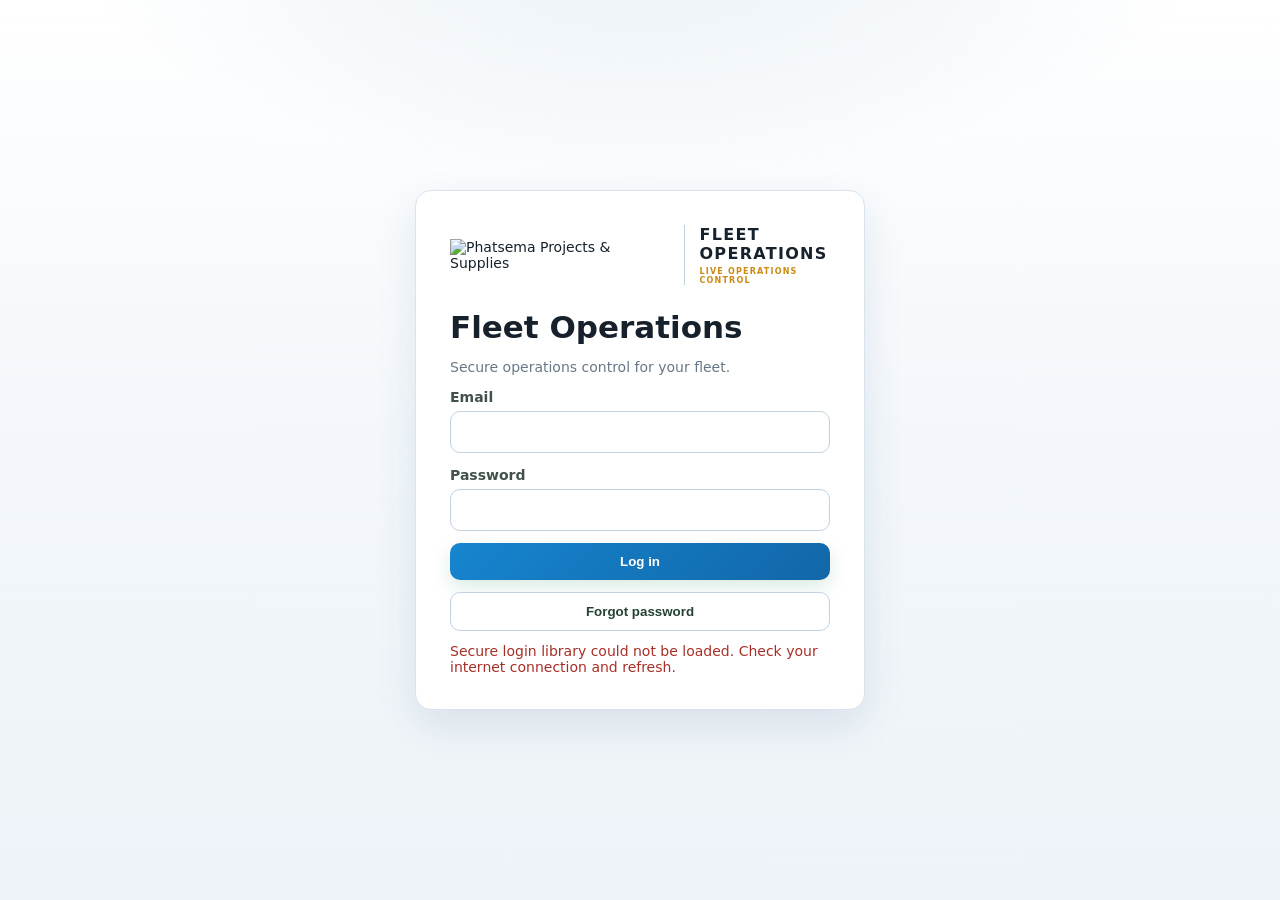
==== index.html @ c9e838e6 "Refresh dashboard JavaScript and CSS on employee devices" ====
<!doctype html><html lang="en"><head><meta charset="utf-8"><meta name="viewport" content="width=device-width,initial-scale=1"><meta name="theme-color" content="#1267a8"><meta name="description" content="Phatsema Fleet Operations — live fleet control, breakdowns and service management"><title>Phatsema Fleet Operations</title><link rel="stylesheet" href="./styles.css?v=20261026-command-centre-1"></head><body><div id="login" class="screen"><form id="loginForm" class="login-card"><div class="brand-lockup"><img class="logo-image" src="https://phatsema.com/wp-content/uploads/2025/04/PHATSEMA-PROJECTS-LOGO.png" alt="Phatsema Projects & Supplies"><div class="brand-word">FLEET OPERATIONS<span>LIVE OPERATIONS CONTROL</span></div></div><h1>Fleet Operations</h1><p>Secure operations control for your fleet.</p><label>Email</label><input id="loginEmail" type="email" autocomplete="username" required><label>Password</label><input id="loginPassword" type="password" autocomplete="current-password" required><button id="loginBtn" class="primary" type="submit">Log in</button><button class="secondary" type="button" id="forgotBtn">Forgot password</button><div id="loginMsg" class="message"></div></form></div><div id="app" class="hidden"><div id="loadErr" class="message" style="margin:10px 18px"></div><header class="top"><div class="top-brand"><img class="logo-image top-logo" src="https://phatsema.com/wp-content/uploads/2025/04/PHATSEMA-PROJECTS-LOGO.png" alt="Phatsema Projects & Supplies"><div><strong>FLEET OPERATIONS</strong><span class="subbrand">ENGINEERING AFRICA’S FUTURE</span></div><span id="userBadge"></span></div><div class="top-actions"><button id="themeBtn" class="secondary theme-toggle" type="button" aria-label="Toggle light and dark mode">🌙 Dark</button><button id="logoutBtn" class="secondary">Log out</button></div></header><div class="shell"><aside><nav id="nav"></nav></aside><main id="main"></main></div></div><div id="modalRoot"></div><div id="toastRoot"></div><script>
(function(){
  function loadApp(){
    var s=document.createElement("script");
    s.src="./app.js?v=20261026-command-centre-1";
    s.onerror=function(){
      var m=document.getElementById("loginMsg");
      if(m)m.textContent="Phatsema could not load the application code. Please refresh.";
    };
    document.body.appendChild(s);
  }
  function loadSupabase(){
    var s=document.createElement("script");
    s.src="https://cdn.jsdelivr.net/npm/@supabase/supabase-js@2/dist/umd/supabase.min.js";
    s.onload=loadApp;
    s.onerror=function(){
      var f=document.createElement("script");
      f.src="https://unpkg.com/@supabase/supabase-js@2/dist/umd/supabase.min.js";
      f.onload=loadApp;
      f.onerror=function(){
        var m=document.getElementById("loginMsg");
        if(m)m.textContent="Secure login library could not be loaded. Check your internet connection and refresh.";
      };
      document.body.appendChild(f);
    };
    document.body.appendChild(s);
  }
  loadSupabase();
})();
</script></body></html>
---- styles.css ----
:root{--bg:#f3f7fb;--surface:#fff;--surface2:#f8fbff;--line:#d9e3ee;--line2:#c2d1e0;--text:#17212b;--muted:#687787;--phatsema:#1267a8;--phatsema2:#1685cf;--phatsema-dark:#084d80;--accent:#f2b632;--yellow:#f2b632;--yellow-dark:#c98b12;--red:#c63d32;--green:#178548;--blue:#2877a8;--shadow:0 16px 40px rgba(22,65,100,.10)}*{box-sizing:border-box}html{background:var(--bg)}body{margin:0;background:linear-gradient(180deg,#fff 0,#f3f7fb 48%,#edf3f8 100%);color:var(--text);font:14px system-ui,-apple-system,BlinkMacSystemFont,"Segoe UI",sans-serif;min-height:100vh}button,select option{background:#fff;color:#17221c}select option:checked{background:#e9f3fb;color:#17221c}input,select,textarea{font:inherit}button{cursor:pointer;transition:.18s ease}button:disabled{opacity:.5;cursor:not-allowed}.hidden{display:none!important}.screen{min-height:100vh;display:grid;place-items:center;padding:20px;background:radial-gradient(900px 420px at 50% -10%,#1267a81a,transparent 65%)}.login-card,.panel,.card{background:var(--surface);border:1px solid var(--line);border-radius:16px;box-shadow:var(--shadow)}.login-card{width:min(450px,100%);padding:34px}.brand-lockup,.top-brand{display:flex;align-items:center;gap:14px}.brand-lockup{margin-bottom:24px}.brand-logo{display:flex;flex-direction:column;line-height:1}.logo-image{display:block;width:min(330px,78vw);height:auto;max-height:92px;object-fit:contain;object-position:left center}.top-logo{width:190px;max-width:38vw}.top-logo.logo-image{height:52px;max-height:52px}.logo-word{font-weight:950;letter-spacing:2.5px;font-size:20px;color:var(--phatsema-dark)}.logo-sub{margin-top:4px;color:#65736b;font-size:7px;letter-spacing:1.2px;font-weight:800}.top-logo .logo-word{font-size:15px}.top-logo .logo-sub{font-size:6px}.brand-word{font-weight:900;letter-spacing:1.3px;font-size:16px;border-left:1px solid var(--line2);padding-left:14px}.brand-word span,.top .subbrand{display:block;color:var(--phatsema);font-size:8px;letter-spacing:1.2px;margin-top:4px}.login-card h1{margin:4px 0;font-size:31px}.login-card p,.muted{color:var(--muted)}label{display:block;margin:14px 0 6px;color:#425149;font-weight:700}input,select,textarea{width:100%;padding:12px 13px;border:1px solid var(--line2);border-radius:10px;background:#fff;color:var(--text);outline:none}input:focus,select:focus,textarea:focus{border-color:#1267a899;box-shadow:0 0 0 3px #1267a812}.primary,.secondary,.danger{border-radius:10px;padding:11px 15px;font-weight:850}.primary{border:0;background:linear-gradient(135deg,var(--phatsema2),var(--phatsema));color:#fff;box-shadow:0 7px 18px #087a4326}.primary:hover{transform:translateY(-1px);filter:brightness(1.04)}.secondary{background:#fff;color:#254133;border:1px solid var(--line2)}.secondary:hover{background:#f1f6fb;border-color:#1267a855}.danger{border:0;background:#a82f27;color:#fff}.login-card button{width:100%;margin-top:12px}.top{height:70px;display:flex;align-items:center;justify-content:space-between;padding:8px 22px;border-bottom:1px solid var(--line);background:#fffffff2;position:sticky;top:0;z-index:10;backdrop-filter:blur(16px)}.top-brand{gap:12px}.top span#userBadge{margin-left:14px;color:var(--muted)}.shell{display:grid;grid-template-columns:238px 1fr;min-height:calc(100vh - 70px)}aside{border-right:1px solid var(--line);padding:16px;background:#f7faff}nav{display:grid;gap:7px;position:sticky;top:86px}nav button{border:1px solid transparent;background:transparent;color:#526158;text-align:left;padding:12px 13px;border-radius:10px;font-weight:700}nav button.active{background:#1267a810;color:var(--phatsema-dark);border-color:#1267a830;box-shadow:inset 3px 0 0 var(--phatsema)}nav button:hover{background:#1267a808;color:var(--phatsema-dark);border-color:var(--line)}main{padding:24px;max-width:1500px;width:100%;margin:0 auto}.page-head{display:flex;justify-content:space-between;align-items:center;gap:12px;flex-wrap:wrap;margin-bottom:16px}.page-head h1{margin:0}.grid{display:grid;grid-template-columns:repeat(4,minmax(0,1fr));gap:14px}.card{padding:19px;position:relative;overflow:hidden}.card:before{content:"";position:absolute;inset:0 auto 0 0;width:3px;background:var(--phatsema);opacity:.8}.metric{font-size:35px;font-weight:950;margin:7px 0}.gold{color:#a86f00}.green{color:var(--green)}.red{color:var(--red)}.blue{color:var(--blue)}.clickable{cursor:pointer}.clickable:hover{border-color:#1267a855;transform:translateY(-1px)}.panel{padding:18px;margin-top:14px}.table-wrap{overflow:auto}.table{width:100%;border-collapse:collapse;min-width:720px}.table th,.table td{padding:12px;border-bottom:1px solid #e6edf4;text-align:left}.table th{color:#68766e;font-size:12px;text-transform:uppercase;letter-spacing:.7px}.status{display:inline-block;padding:5px 9px;border-radius:999px;font-size:11px;font-weight:900;text-transform:capitalize}.working{background:#e3f1fb;color:#17689a}.available{background:#e2f0fb;color:#1f6c9f}.breakdown{background:#fae3e0;color:#a23830}.maintenance{background:#edf4fb;color:#376b94}.offline{background:#e7edf3;color:#586979}.toolbar{display:flex;gap:10px;flex-wrap:wrap;margin-bottom:12px}.toolbar>*{flex:1;min-width:180px}.notice{padding:12px;border:1px solid var(--line);border-radius:10px;margin:7px 0;background:#f7faff}.message{margin-top:12px;color:#a82f27}.toast{position:fixed;right:18px;bottom:18px;z-index:100;padding:13px 16px;border-radius:11px;background:#17221c;color:#fff;border:1px solid #2c4035;box-shadow:0 12px 30px #0003}.toast.error{border-color:#c63d32}.modal-backdrop{position:fixed;inset:0;background:#10201799;display:grid;place-items:center;padding:18px;z-index:50}.modal{width:min(620px,100%);max-height:90vh;overflow:auto;background:#fff;border:1px solid var(--line2);border-radius:16px;padding:20px;box-shadow:var(--shadow)}.modal-actions{display:flex;justify-content:flex-end;gap:8px;margin-top:16px}.form-grid{display:grid;grid-template-columns:1fr 1fr;gap:10px}.empty{padding:30px;text-align:center;color:var(--muted)}@media(max-width:850px){.shell{grid-template-columns:1fr}aside{border-right:0;border-bottom:1px solid var(--line);padding:8px;position:sticky;top:70px;z-index:8;background:#fffffff5}nav{position:static;display:flex;overflow:auto}nav button{white-space:nowrap}.grid{grid-template-columns:1fr 1fr}main{padding:14px}}@media(max-width:520px){.grid{grid-template-columns:1fr}.form-grid{grid-template-columns:1fr}.top{padding:8px 10px}.top strong{font-size:11px}.top .subbrand{font-size:7px}.top span#userBadge{display:block;margin:2px 0 0;font-size:10px}.login-card{padding:26px 20px}.brand-word{font-size:13px}.logo-word{font-size:17px}}
body.dark{--bg:#07131f;--surface:#0d1d2b;--surface2:#102538;--line:#ffffff18;--line2:#ffffff2d;--text:#f3f8fc;--muted:#9db0bf;--phatsema:#2f9ee8;--phatsema2:#55b5f0;--phatsema-dark:#8ccff5;--accent:#5fb6eb;--shadow:0 18px 50px rgba(0,0,0,.35);background:linear-gradient(180deg,#081521 0,#07131f 55%,#050d16 100%)}body.dark .screen{background:radial-gradient(900px 420px at 50% -10%,#1267a825,transparent 65%)}body.dark .top,body.dark aside{background:#07131fee}body.dark input,body.dark select,body.dark textarea{background:#091925;color:var(--text);border-color:var(--line2)}body.dark .secondary{background:#ffffff08;color:#eef6fb;border-color:var(--line2)}body.dark .modal{background:#0d1d2b;border-color:var(--line2)}body.dark .table th,body.dark .table td{border-color:#ffffff0d}body.dark .notice{background:#ffffff05;border-color:var(--line)}.top-actions{display:flex;align-items:center;gap:8px}.theme-toggle{min-width:92px}.top-actions .secondary{margin:0}@media(max-width:520px){.theme-toggle{min-width:auto;padding:9px 10px}.theme-toggle{font-size:12px}}
.phatsema-symbol{width:48px;height:48px;display:grid;place-items:center;position:relative;background:linear-gradient(145deg,#1267a8,#084d80);border-radius:8px;clip-path:polygon(0 0,100% 0,100% 72%,50% 100%,0 72%);box-shadow:0 8px 20px rgba(18,103,168,.20)}.phatsema-symbol:before{content:"P";font-size:29px;font-weight:950;font-style:italic;color:#fff;line-height:1;transform:translateY(-1px)}.phatsema-symbol:after{content:"";position:absolute;left:8px;right:8px;bottom:8px;height:4px;border-radius:4px;background:var(--yellow)}.phatsema-symbol span{display:none}.logo-copy{display:flex;flex-direction:column}.logo-word{color:#084d80}.logo-sub{color:#6b7783}.brand-word span,.top .subbrand{color:var(--yellow-dark)}.primary{background:linear-gradient(135deg,#1685cf,#1267a8)}.card:before{background:linear-gradient(180deg,var(--phatsema),var(--yellow))}.metric.gold{color:var(--yellow-dark)}.top-logo .phatsema-symbol{width:38px;height:38px;border-radius:7px}.top-logo .phatsema-symbol:before{font-size:23px}.top-logo .phatsema-symbol:after{left:7px;right:7px;bottom:6px;height:3px}nav button.active{box-shadow:inset 3px 0 0 var(--yellow)}body.dark .phatsema-symbol{background:linear-gradient(145deg,#167bc0,#073d69)}body.dark .logo-word{color:#f3f8fc}body.dark .logo-sub{color:#9db0bf}body.dark .brand-word span,body.dark .top .subbrand{color:#ffd15a}body.dark .metric.gold{color:#ffd15a}
.audit-toolbar{display:grid;grid-template-columns:minmax(220px,1fr) 220px auto;gap:10px;align-items:center;margin-bottom:14px}
.audit-search{display:flex;align-items:center;gap:9px;background:var(--surface);border:1px solid var(--line2);border-radius:11px;padding:0 12px}
.audit-search span{font-size:20px;color:var(--muted)}
.audit-search input{border:0;background:transparent;padding:11px 0;box-shadow:none!important}
.audit-search input:focus{border:0}
.audit-toolbar select{min-width:0}
.audit-count{font-size:12px;font-weight:800;color:var(--muted);white-space:nowrap;text-align:right}
.audit-list{display:grid;gap:9px}
.audit-item{display:flex;gap:12px;padding:14px 16px;background:var(--surface);border:1px solid var(--line);border-radius:13px;box-shadow:0 4px 16px #00000008}
.audit-item:hover{border-color:#1267a833;box-shadow:0 7px 20px #0000000d}
.audit-icon{width:36px;height:36px;flex:0 0 36px;border-radius:10px;display:grid;place-items:center;background:#1267a812;color:var(--phatsema);font-weight:950}
.audit-main{min-width:0;flex:1}
.audit-top{display:flex;justify-content:space-between;gap:12px;align-items:flex-start}
.audit-top strong{font-size:14px}
.audit-entity{display:inline-block;margin-left:9px;padding:4px 8px;border-radius:999px;background:#1267a80d;color:var(--phatsema);font-size:11px;font-weight:800}
.audit-top time{font-size:11px;color:var(--muted);white-space:nowrap}
.audit-detail{margin-top:7px;color:var(--text);font-size:13px;line-height:1.5;overflow-wrap:anywhere}
.audit-meta{display:flex;gap:7px;margin-top:8px;color:var(--muted);font-size:11px}
.audit-loading,.audit-empty{padding:38px 20px;text-align:center;color:var(--muted);background:var(--surface);border:1px dashed var(--line2);border-radius:13px}
.audit-empty{display:grid;gap:5px}
.audit-empty strong{color:var(--text)}
.audit-empty-icon{width:38px;height:38px;margin:0 auto 5px;border-radius:50%;display:grid;place-items:center;background:#2f9e6814;color:#2f9e68;font-weight:950}
body.dark .audit-search{background:#ffffff05}
body.dark .audit-item{background:#ffffff04}
@media(max-width:700px){.audit-toolbar{grid-template-columns:1fr 1fr}.audit-search{grid-column:1/-1}.audit-count{text-align:left}.audit-top{display:block}.audit-top time{display:block;margin-top:5px}.audit-entity{margin-left:5px}}
@media(max-width:520px){.audit-item{padding:12px}.audit-icon{width:32px;height:32px;flex-basis:32px}.audit-meta{flex-wrap:wrap}.audit-toolbar{grid-template-columns:1fr}.audit-count{grid-column:auto}}

/* Temporary access delegation controls */
.access-help h3{margin:0 0 8px;color:var(--phatsema-dark)}
.access-help p{margin:8px 0;line-height:1.55}
.access-pills{display:flex;gap:6px;flex-wrap:wrap;align-items:center}
.access-chip{display:inline-block;padding:6px 8px;border-radius:7px;background:color-mix(in srgb,var(--phatsema) 9%,var(--surface));border:1px solid var(--line);color:var(--text);font-size:12px;font-weight:600;max-width:100%}
.access-current-list{display:grid;gap:8px;margin:10px 0 22px}
.access-current{display:flex;gap:12px;align-items:center;justify-content:space-between;border:1px solid var(--line);border-radius:10px;padding:12px;background:var(--surface2)}
.access-current .danger{flex-shrink:0}
.access-permission-list{display:grid;gap:9px}
.access-choice{display:flex;align-items:flex-start;gap:12px;padding:12px;border:1px solid var(--line);border-radius:11px;background:var(--surface2);cursor:pointer;margin:0}
.access-choice input{flex-shrink:0;width:19px;height:19px;margin:1px 0 0;accent-color:var(--phatsema)}
.access-choice span{display:block;flex:1;color:var(--text)}
.access-choice small{display:block;margin-top:3px;color:var(--muted);font-weight:400;line-height:1.4}
.people-table .manageAccess{white-space:nowrap}
.people-table{min-width:770px}
@media(max-width:680px){
 .people-table{min-width:0}
 .people-table thead{display:none}
 .people-table tbody{display:grid;gap:12px}
 .people-table tr{display:block;border:1px solid var(--line);border-radius:12px;background:var(--surface2);padding:10px}
 .people-table td{display:flex;align-items:flex-start;justify-content:space-between;gap:8px;border:0;padding:7px 3px;text-align:right;overflow-wrap:anywhere}
 .people-table td::before{content:attr(data-label);color:var(--muted);font-weight:700;text-align:left;flex-shrink:0}
 .people-table td .access-pills{justify-content:flex-end}
 .people-table td .manageAccess{width:auto;max-width:100%}
 .access-current{align-items:flex-start;flex-wrap:wrap}
}


/* Adaptive Phatsema logo: blend the original white-background artwork into
   the light header; invert it for high-contrast white artwork on dark navy. */
.top-brand{min-width:0;gap:13px}
.top-brand>div{min-width:0}
.top-brand>div>strong{display:block;letter-spacing:.075em}
.logo-image{transition:filter .22s ease,opacity .22s ease}
.top-brand .top-logo{width:190px;height:54px;max-height:54px;max-width:min(38vw,190px);object-fit:contain;object-position:left center;mix-blend-mode:multiply;flex:0 1 190px}
.top-brand .subbrand{letter-spacing:.13em}
body.dark .top{background:linear-gradient(100deg,#081a2b 0%,#07131f 58%,#091a2b 100%);border-bottom-color:#69b8ee25}
body.dark .top-brand{position:relative;isolation:isolate}
body.dark .top-brand::before{content:"";position:absolute;z-index:-1;left:-10px;top:-8px;width:min(235px,47vw);height:calc(100% + 16px);border-radius:16px;background:radial-gradient(ellipse at 38% 50%,rgba(31,133,205,.20),transparent 72%);pointer-events:none}
body.dark .top-brand .top-logo{filter:invert(1) hue-rotate(180deg) brightness(1.24) contrast(1.35);mix-blend-mode:screen}
body.dark .top-brand>div>strong{color:#f7fbff;text-shadow:0 1px 12px rgba(64,160,224,.16)}
body.dark .top-brand .subbrand{color:#f3c955}
body.dark .brand-lockup .logo-image{filter:invert(1) hue-rotate(180deg) brightness(1.24) contrast(1.35);mix-blend-mode:screen}
body.dark .brand-lockup{isolation:isolate}
body.dark .brand-lockup .brand-word{color:#f4f9fd}
@media(max-width:620px){
 .top-brand{gap:8px;flex:1;min-width:0}
 .top-brand .top-logo{width:clamp(95px,27vw,155px);max-width:27vw;height:42px;max-height:42px;flex:0 1 auto}
 .top-brand>div>strong{font-size:10px;letter-spacing:.04em}
 .top-brand .subbrand{font-size:6px;letter-spacing:.04em}
 .top span#userBadge{font-size:9px;max-width:150px;overflow:hidden;text-overflow:ellipsis;white-space:nowrap}
}
@media(max-width:380px){
 .top-brand .top-logo{width:94px;max-width:25vw}
 .top-brand .subbrand{display:none}
 .top span#userBadge{max-width:100px}
 .top-actions{gap:4px}
 .top-actions .secondary{padding:8px 7px;font-size:10px}
}


/* Mobile-first operational header: keep the fleet screen usable on Android,
   including browsers configured to request a wider desktop viewport. */
html,body{max-width:100%;overflow-x:clip}
.shell{min-width:0}
.shell>main{min-width:0;overflow-wrap:anywhere}
.top{min-width:0;gap:14px}
.top-brand{min-width:0;flex:1}
.top-brand>div{flex:0 1 auto}
.top-brand .top-logo{display:block;max-width:100%;object-fit:contain}
.top-actions{flex-shrink:0}
.table-wrap{max-width:100%;overflow-x:auto;-webkit-overflow-scrolling:touch}
.page-head,.panel,.card{min-width:0}
body.dark .top-brand{isolation:auto}
body.dark .top-brand::before{z-index:0;opacity:.45}
body.dark .top-brand>*{position:relative;z-index:1}
body.dark .top-brand .top-logo{mix-blend-mode:screen;filter:brightness(1.4) contrast(1.45)}
body.dark .brand-lockup .logo-image{mix-blend-mode:screen;filter:brightness(1.35) contrast(1.4)}
/* Tablet and phones: navigation becomes a horizontal, swipeable tab strip.
   A coarse pointer catches Android 'Desktop site' when its reported CSS viewport is wide. */
@media(max-width:1199px), (pointer:coarse){
 .shell{display:flex;flex-direction:column;min-height:calc(100dvh - 70px)}
 .shell>aside{position:sticky;top:70px;z-index:9;display:block;flex:none;width:100%;min-width:0;padding:8px 12px;border-right:0;border-bottom:1px solid var(--line);background:var(--surface)}
 body.dark .shell>aside{background:#081725}
 .shell>aside nav{position:static;display:flex;flex-direction:row;flex-wrap:nowrap;gap:6px;overflow-x:auto;overflow-y:hidden;scrollbar-width:thin;overscroll-behavior-x:contain;-webkit-overflow-scrolling:touch}
 .shell>aside nav button{flex:0 0 auto;white-space:nowrap;padding:11px 14px;border-radius:10px}
 .shell>main{width:100%;max-width:100%;padding:20px 16px;min-height:0}
 .top{padding:9px 16px}
 .top-brand .top-logo{width:clamp(112px,20vw,175px);max-width:30vw;height:46px}
 .top span#userBadge{max-width:165px;overflow:hidden;text-overflow:ellipsis;white-space:nowrap}
}
@media(max-width:650px){
 .top{height:auto;min-height:68px;gap:7px;padding:8px 12px}
 .top-brand{gap:9px}
 .top-brand .top-logo{width:clamp(100px,26vw,142px);max-width:29vw;height:43px;flex:0 0 auto}
 .top-brand>div>strong{font-size:11px;line-height:1.25;letter-spacing:.035em}
 .top-brand .subbrand{font-size:6px;line-height:1.35;letter-spacing:.04em}
 .top span#userBadge{display:none}
 .top-actions{gap:6px}
 .top-actions .secondary{padding:9px 10px;font-size:11px;white-space:nowrap}
 .shell>aside{top:68px;padding:7px 10px}
 .shell>main{padding:16px 12px}
 .page-head h1{font-size:26px;line-height:1.2}
 .page-head .muted{font-size:13px}
 .panel{padding:14px;margin-top:12px}
 .table th,.table td{padding:10px 9px}
 .grid{grid-template-columns:repeat(2,minmax(0,1fr))}
 .card{padding:14px}
 .metric{font-size:29px}
}
@media(max-width:400px){
 .top-brand .top-logo{width:98px;max-width:29vw}
 .top-brand>div>strong{font-size:10px}
 .top-brand .subbrand{display:none}
 .top-actions .secondary{padding:8px;font-size:10px}
 .grid{grid-template-columns:1fr}
}


/* Final dark-mode logo polish: blend the image into the actual header backdrop,
   not into its own isolated layer. Original artwork stays unchanged. */
body.dark .top{
  background:radial-gradient(ellipse at 8% 50%,rgba(22,120,190,.20),transparent 43%),
             linear-gradient(110deg,#0b2032 0%,#071421 68%,#0a1c2b 100%);
}
body.dark .top-brand{isolation:auto}
body.dark .top-brand::before{display:none}
body.dark .top-brand>*{z-index:auto}
body.dark .top-brand .top-logo{
  isolation:auto;position:static;
  background:transparent;
  /* Invert the original black-on-white graphic to white-on-dark.
     Screen blending hides the inverted image's black background. */
  filter:invert(1) hue-rotate(180deg) brightness(1.2) contrast(1.28);
  mix-blend-mode:screen;
}
body.dark .brand-lockup{isolation:auto}
body.dark .brand-lockup .logo-image{
  filter:invert(1) hue-rotate(180deg) brightness(1.2) contrast(1.28);
  mix-blend-mode:screen;
}
body.dark .shell nav button{color:#b8cce0}
body.dark .shell nav button:hover{color:#fff;background:#258bc51d}
body.dark .shell nav button.active{color:#effaff;background:#258bc524;border-color:#3398d448}
body.dark .top span#userBadge{color:#b7c9d8}
@media(max-width:1199px){
  .shell>aside nav{min-width:0;max-width:100%}
  .shell>main{overflow-wrap:normal}
  .shell>main .panel{max-width:100%}
  .shell>main .table-wrap{overflow-x:auto}
}

/* Touch devices may report a 1280px desktop viewport; retain compact controls. */
@media(pointer:coarse){
  .top{height:auto;min-height:68px;gap:8px;flex-wrap:wrap}
  .top-brand{min-width:0;gap:9px}
  .top-brand .top-logo{width:clamp(106px,14vw,170px);max-width:31vw;height:46px;flex:0 0 auto}
  .top-brand>div>strong{font-size:clamp(11px,1.1vw,14px);white-space:nowrap}
  .top-brand .subbrand{font-size:clamp(7px,.7vw,9px);white-space:nowrap}
  .top span#userBadge{display:none}
  .top-actions .secondary{padding:9px 12px;font-size:12px}
  .shell>aside{top:auto;position:relative}
  .shell>main{width:100%;min-width:0}
}


/* Operational command centre — clean, accessible and responsive. */
.ops-dashboard{display:grid;gap:16px;min-width:0}
.ops-dashboard>*{min-width:0}
.ops-hero{position:relative;isolation:isolate;display:grid;grid-template-columns:minmax(0,1fr) 180px;align-items:center;gap:24px;min-width:0;min-height:244px;padding:30px 34px;border:1px solid #3278a350;border-radius:21px;background:linear-gradient(120deg,#071e34 0%,#0d4165 63%,#0b2d49 100%);color:#f5fbff;overflow:hidden;box-shadow:0 22px 48px rgba(7,35,60,.19)}
.ops-hero::before{content:"";position:absolute;z-index:-1;inset:-65% -10% auto 24%;width:80%;height:175%;background:radial-gradient(ellipse,rgba(54,174,240,.24),transparent 65%);pointer-events:none}
.ops-hero-copy{min-width:0;position:relative;z-index:1}
.ops-overline{display:flex;gap:9px;align-items:center;font-size:11px;font-weight:900;letter-spacing:.14em;color:#9fd8f7}
.ops-pulse{display:block;width:9px;height:9px;border-radius:50%;background:#56dba3;box-shadow:0 0 0 5px rgba(86,219,163,.14)}
.ops-hero h1{font-size:clamp(27px,3vw,39px);letter-spacing:-.035em;font-weight:850;line-height:1.1;margin:18px 0 8px}
.ops-hero p{max-width:440px;color:#c7e0f0;line-height:1.6;font-size:14px;margin:0}
.ops-hero-footer{display:flex;align-items:center;gap:11px;flex-wrap:wrap;margin-top:24px;color:#b9d8e9;font-size:12px}
.ops-hero-side{display:grid;place-items:center;position:relative;z-index:1}
.ops-ring{width:158px;height:158px;display:grid;place-items:center;border-radius:50%;box-shadow:0 0 28px rgba(66,178,235,.12)}
.ops-ring-centre{width:128px;height:128px;display:flex;flex-direction:column;align-items:center;justify-content:center;border-radius:50%;background:#0b2b47;color:#fff}
.ops-ring-centre strong{font-size:32px;letter-spacing:-.05em;font-variant-numeric:tabular-nums}
.ops-ring-centre small{letter-spacing:.15em;font-size:10px;font-weight:800;color:#b4d6e9}
.ops-refresh{position:absolute;z-index:2;right:17px;top:13px;border:1px solid #ffffff4d;background:#ffffff13;color:#e5f5ff;border-radius:10px;padding:8px 12px;font-size:12px;font-weight:750}
.ops-refresh:hover{background:#ffffff25}
.ops-kpis{display:grid;grid-template-columns:repeat(4,minmax(0,1fr));gap:14px}
.ops-kpi{display:flex;flex-direction:column;align-items:stretch;gap:9px;min-width:0;text-align:left;padding:20px 21px 19px;border-radius:16px;background:var(--surface);border:1px solid var(--line);box-shadow:var(--shadow);color:var(--text)}
.ops-kpi:hover{transform:translateY(-2px);border-color:#2b8cce66;box-shadow:0 17px 34px rgba(8,70,120,.13)}
.ops-kpi:focus-visible,.ops-state-button:focus-visible,.ops-quick-action:focus-visible,.ops-text-action:focus-visible,.ops-refresh:focus-visible{outline:3px solid var(--phatsema);outline-offset:3px}
.ops-kpi-top{display:flex;justify-content:space-between;align-items:center;gap:10px;color:var(--muted);font-weight:800;font-size:12px}
.ops-kpi-chevron{color:var(--phatsema);font-size:18px;line-height:1}
.ops-kpi-value{font-size:clamp(27px,3.2vw,39px);font-weight:900;letter-spacing:-.04em;line-height:1.08;font-variant-numeric:tabular-nums}
.ops-kpi-working .ops-kpi-value{color:var(--green)}
.ops-kpi-operational .ops-kpi-value{color:var(--phatsema)}
.ops-kpi-breakdown .ops-kpi-value{color:var(--red)}
.ops-kpi-service .ops-kpi-value{color:var(--yellow-dark)}
.ops-kpi-detail{font-size:12px;line-height:1.45;color:var(--muted)}
.ops-overview-grid{display:grid;grid-template-columns:1fr 1fr;gap:16px;align-items:stretch;min-width:0}
.ops-overview-grid>.panel{margin:0;padding:22px;min-width:0}
.ops-section-heading{display:flex;justify-content:space-between;align-items:flex-start;gap:12px;margin-bottom:20px}
.ops-section-heading h2{font-size:17px;letter-spacing:-.02em;margin:0 0 4px}
.ops-section-heading p{margin:0;color:var(--muted);font-size:12px;line-height:1.45}
.ops-section-tag{display:inline-flex;align-items:center;border:1px solid var(--line);background:var(--surface2);border-radius:8px;padding:6px 9px;font-size:11px;font-weight:800;color:var(--muted);white-space:nowrap}
.ops-distribution{display:flex;overflow:hidden;height:14px;border-radius:99px;background:var(--line);margin:20px 0 17px}
.ops-distribution-segment{display:block;height:100%;min-width:0;flex-shrink:0}
.ops-state-working{background:#19a46c}
.ops-state-available{background:#54addf}
.ops-state-breakdown{background:#e4544e}
.ops-state-maintenance{background:#e0aa37}
.ops-state-offline{background:#8094a7}
.ops-state-list{display:grid;grid-template-columns:repeat(2,minmax(0,1fr));gap:8px}
.ops-state-button{display:flex;align-items:center;text-align:left;gap:10px;padding:10px 12px;border-radius:9px;border:1px solid var(--line);background:var(--surface2);color:var(--text);font-size:12px}
.ops-state-button:hover{border-color:var(--phatsema);background:color-mix(in srgb,var(--phatsema) 6%,var(--surface))}
.ops-state-button strong{margin-left:auto;color:var(--text);font-size:14px;font-variant-numeric:tabular-nums}
.ops-state-dot{display:block;width:10px;height:10px;flex:none;border-radius:50%}
.ops-text-action{border:0;padding:6px 0;background:transparent;color:var(--phatsema);font-size:12px;font-weight:800;white-space:nowrap;text-decoration:underline;text-underline-offset:3px}
.ops-text-action:hover{color:var(--phatsema-dark)}
.ops-action-row,.ops-service-row,.ops-activity-row{display:flex;align-items:center;gap:11px;border-top:1px solid var(--line);padding:13px 0;min-width:0}
.ops-action-row:first-of-type,.ops-service-row:first-of-type{border-top:0}
.ops-action-row>div,.ops-service-row>div,.ops-activity-row>div{flex:1;min-width:0}
.ops-action-row strong,.ops-service-row strong,.ops-activity-row strong{display:block;font-size:13px;line-height:1.35}
.ops-action-row small,.ops-service-row small,.ops-activity-row small{display:block;margin-top:4px;color:var(--muted);line-height:1.45;font-size:11px;overflow-wrap:anywhere}
.ops-alert-symbol{display:grid;place-items:center;flex:0 0 30px;width:30px;height:30px;border-radius:10px;background:#c63d321d;color:var(--red);font-weight:950}
.ops-mini-btn{padding:6px 11px;font-size:11px;flex:none}
.ops-empty-state{display:flex;align-items:center;gap:12px;min-height:105px;padding:18px;border:1px dashed var(--line2);border-radius:11px;color:var(--muted);font-size:13px;line-height:1.5}
.ops-empty-state span{display:grid;place-items:center;flex:0 0 32px;height:32px;border-radius:50%;background:#17a46c1a;color:var(--green);font-weight:950}
.ops-service-icon,.ops-activity-mark{display:grid;place-items:center;width:34px;height:34px;flex:0 0 34px;border-radius:10px;background:#1685cf16;color:var(--phatsema);font-size:20px;font-weight:800}
.ops-service-icon.soon{color:#ae7d15;background:#f6c64f1e}
.ops-service-icon.due{color:var(--red);background:#c63d321f}
.ops-service-count{font-size:11px;font-weight:800;color:var(--muted);text-align:right;max-width:155px;flex:0 1 auto}
.ops-service-count.urgent{color:var(--red)}
.ops-service-count.soon{color:#b18419}
.ops-quick-actions{display:grid;grid-template-columns:repeat(3,minmax(0,1fr));gap:9px}
.ops-quick-action{display:flex;flex-direction:column;align-items:flex-start;text-align:left;gap:5px;min-height:126px;padding:14px 12px;background:var(--surface2);border:1px solid var(--line);border-radius:12px;color:var(--text)}
.ops-quick-action:hover{border-color:var(--phatsema);transform:translateY(-1px)}
.ops-quick-action>span{display:grid;place-items:center;width:28px;height:28px;border-radius:8px;background:color-mix(in srgb,var(--phatsema) 13%,var(--surface));font-weight:900;font-size:17px;color:var(--phatsema)}
.ops-quick-action strong{font-size:12px;line-height:1.3}
.ops-quick-action small{font-size:11px;line-height:1.4;color:var(--muted)}
.ops-recent{margin-top:20px}
.ops-recent h3{font-size:13px;margin:0 0 8px}
.ops-activity-mark{color:var(--green);background:#18a46c17;width:27px;height:27px;flex-basis:27px;font-size:13px}
.ops-activity-row{padding:9px 0}
.ops-activity-row time{font-size:10px;color:var(--muted);white-space:nowrap}
.ops-training-grid{display:grid;grid-template-columns:repeat(2,minmax(0,1fr));gap:14px}
.ops-training-grid .panel{margin:0}
.ops-training-grid h2{margin:0 0 10px;font-size:16px}
.ops-training-grid p{margin:0;color:var(--muted);line-height:1.65}
body.dark .ops-kpi-breakdown .ops-kpi-value{color:#fa928c}
body.dark .ops-kpi-working .ops-kpi-value{color:#72dfad}
body.dark .ops-kpi-service .ops-kpi-value{color:#f3c05f}
body.dark .ops-state-button{background:#ffffff05}
body.dark .ops-service-count.soon{color:#f3c05f}
@media(max-width:1100px){
 .ops-kpis{grid-template-columns:repeat(2,minmax(0,1fr))}
 .ops-overview-grid{grid-template-columns:1fr}
 .ops-quick-actions{grid-template-columns:repeat(3,minmax(0,1fr))}
}
@media(max-width:680px){
 .ops-dashboard{gap:12px}
 .ops-hero{grid-template-columns:minmax(0,1fr) 105px;gap:8px;padding:22px 17px;min-height:205px;border-radius:16px}
 .ops-hero h1{font-size:26px;margin-top:13px}
 .ops-hero p{font-size:12px;line-height:1.5}
 .ops-overline{font-size:9px;letter-spacing:.07em}
 .ops-hero-footer{margin-top:16px;font-size:10px;gap:8px}
 .ops-ring{width:105px;height:105px}
 .ops-ring-centre{width:85px;height:85px}
 .ops-ring-centre strong{font-size:23px}
 .ops-ring-centre small{font-size:8px}
 .ops-refresh{top:9px;right:9px;padding:5px 9px;font-size:10px}
 .ops-kpis{gap:9px}
 .ops-kpi{padding:15px 13px;gap:8px;border-radius:13px}
 .ops-kpi-value{font-size:29px}
 .ops-kpi-top,.ops-kpi-detail{font-size:11px}
 .ops-overview-grid>.panel{padding:17px}
 .ops-section-heading{margin-bottom:14px}
 .ops-training-grid{grid-template-columns:1fr}
}
@media(max-width:450px){
 .ops-hero{grid-template-columns:minmax(0,1fr) 90px;gap:6px}
 .ops-hero h1{font-size:24px}
 .ops-ring{width:88px;height:88px}
 .ops-ring-centre{width:72px;height:72px}
 .ops-ring-centre strong{font-size:20px}
 .ops-ring-centre small{font-size:7px}
 .ops-quick-actions{grid-template-columns:1fr}
 .ops-quick-action{min-height:0;display:grid;grid-template-columns:30px 1fr;column-gap:11px;padding:12px}
 .ops-quick-action>span{grid-row:1/3}
 .ops-quick-action strong{grid-column:2}
 .ops-quick-action small{grid-column:2}
 .ops-state-list{gap:7px}
 .ops-state-button{padding:8px;font-size:11px}
}
/* Dense desktop tables become readable per-machine cards on phones. */
@media(max-width:760px){
 .ops-cards-table{width:100%;min-width:0;border-collapse:separate}
 .ops-cards-table thead{position:absolute;width:1px;height:1px;clip:rect(0,0,0,0);clip-path:inset(50%);overflow:hidden;white-space:nowrap}
 .ops-cards-table tbody{display:grid;gap:11px}
 .ops-cards-table tbody tr{display:grid;gap:2px;min-width:0;padding:12px;border:1px solid var(--line);border-radius:12px;background:var(--surface2)}
 .ops-cards-table tbody tr td{min-width:0;display:flex;align-items:flex-start;justify-content:space-between;gap:12px;padding:7px 2px;border:0;text-align:right;overflow-wrap:anywhere;font-size:12px}
 .ops-cards-table tbody tr td::before{content:"";font-size:11px;font-weight:800;color:var(--muted);text-align:left;flex:0 0 32%}
 .ops-fleet-table td:nth-child(1)::before,.ops-breakdown-table td:nth-child(1)::before,.ops-due-table td:nth-child(1)::before{content:"Machine"}
 .ops-fleet-table td:nth-child(2)::before{content:"Status"}
 .ops-fleet-table td:nth-child(3)::before{content:"Hours"}
 .ops-fleet-table td:nth-child(4)::before{content:"Production"}
 .ops-fleet-table td:nth-child(5)::before{content:"Next service"}
 .ops-fleet-table td:nth-child(6)::before{content:"Site"}
 .ops-fleet-table td:nth-child(7)::before{content:"Actions"}
 .ops-breakdown-table td:nth-child(2)::before{content:"Problem"}
 .ops-breakdown-table td:nth-child(3)::before{content:"Started"}
 .ops-breakdown-table td:nth-child(4)::before{content:"Status"}
 .ops-breakdown-table td:nth-child(5)::before{content:"Assigned"}
 .ops-breakdown-table td:nth-child(6)::before{content:"Action"}
 .ops-service-table td:nth-child(1)::before{content:"Date"}
 .ops-service-table td:nth-child(2)::before{content:"Machine"}
 .ops-service-table td:nth-child(3)::before{content:"Work"}
 .ops-service-table td:nth-child(4)::before{content:"Hours"}
 .ops-service-table td:nth-child(5)::before{content:"Photos"}
 .ops-service-table td:nth-child(6)::before{content:"By"}
 .ops-due-table td:nth-child(2)::before{content:"Current hours"}
 .ops-due-table td:nth-child(3)::before{content:"Next service"}
 .ops-due-table td:nth-child(4)::before{content:"Due status"}
 .ops-due-table td:nth-child(5)::before{content:"Action"}
 .ops-cards-table tbody tr td[colspan]{display:block;padding:17px;text-align:center}
 .ops-cards-table tbody tr td[colspan]::before{display:none}
 .ops-cards-table td:last-child{flex-wrap:wrap;align-items:center}
 .ops-cards-table td:last-child button{margin:3px 2px;font-size:11px;padding:8px 11px}
}
@media(prefers-reduced-motion:reduce){
 .ops-kpi,.ops-quick-action{transition:none}
 .ops-kpi:hover,.ops-quick-action:hover{transform:none}
}
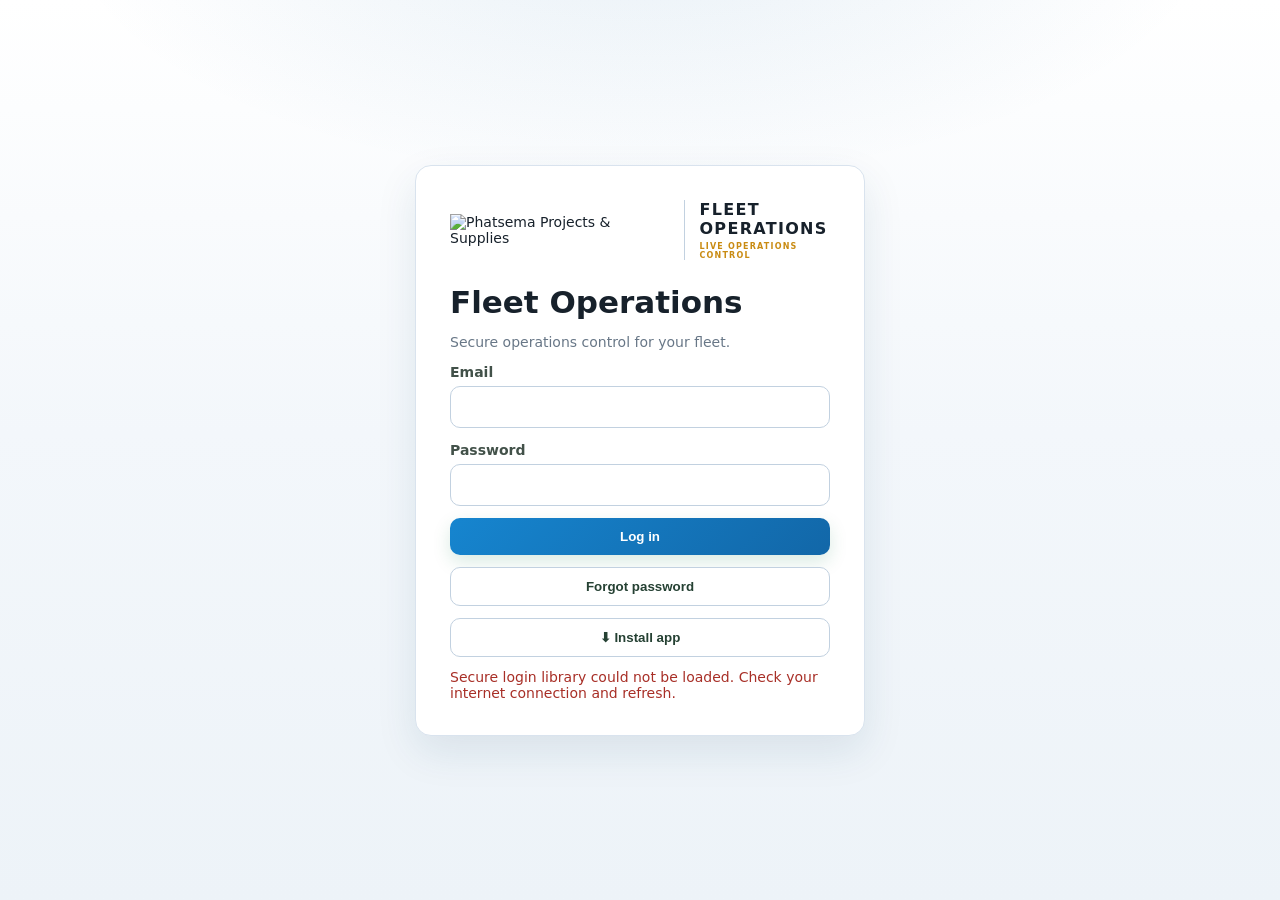
==== commit 5b6ef333: "Expose Android Install App button and register PWA metadata in Phatsema login and header" ====
--- a/index.html
+++ b/index.html
@@ -1,8 +1,8 @@
-<!doctype html><html lang="en"><head><meta charset="utf-8"><meta name="viewport" content="width=device-width,initial-scale=1"><meta name="theme-color" content="#1267a8"><meta name="description" content="Phatsema Fleet Operations — live fleet control, breakdowns and service management"><title>Phatsema Fleet Operations</title><link rel="stylesheet" href="./styles.css?v=20261026-command-centre-1"></head><body><div id="login" class="screen"><form id="loginForm" class="login-card"><div class="brand-lockup"><img class="logo-image" src="https://phatsema.com/wp-content/uploads/2025/04/PHATSEMA-PROJECTS-LOGO.png" alt="Phatsema Projects & Supplies"><div class="brand-word">FLEET OPERATIONS<span>LIVE OPERATIONS CONTROL</span></div></div><h1>Fleet Operations</h1><p>Secure operations control for your fleet.</p><label>Email</label><input id="loginEmail" type="email" autocomplete="username" required><label>Password</label><input id="loginPassword" type="password" autocomplete="current-password" required><button id="loginBtn" class="primary" type="submit">Log in</button><button class="secondary" type="button" id="forgotBtn">Forgot password</button><div id="loginMsg" class="message"></div></form></div><div id="app" class="hidden"><div id="loadErr" class="message" style="margin:10px 18px"></div><header class="top"><div class="top-brand"><img class="logo-image top-logo" src="https://phatsema.com/wp-content/uploads/2025/04/PHATSEMA-PROJECTS-LOGO.png" alt="Phatsema Projects & Supplies"><div><strong>FLEET OPERATIONS</strong><span class="subbrand">ENGINEERING AFRICA’S FUTURE</span></div><span id="userBadge"></span></div><div class="top-actions"><button id="themeBtn" class="secondary theme-toggle" type="button" aria-label="Toggle light and dark mode">🌙 Dark</button><button id="logoutBtn" class="secondary">Log out</button></div></header><div class="shell"><aside><nav id="nav"></nav></aside><main id="main"></main></div></div><div id="modalRoot"></div><div id="toastRoot"></div><script>
+<!doctype html><html lang="en"><head><meta charset="utf-8"><meta name="viewport" content="width=device-width,initial-scale=1"><meta name="theme-color" content="#1267a8"><meta name="mobile-web-app-capable" content="yes"><meta name="apple-mobile-web-app-capable" content="yes"><meta name="apple-mobile-web-app-status-bar-style" content="default"><link rel="manifest" href="./manifest.webmanifest"><link rel="icon" type="image/png" sizes="192x192" href="./icons/icon-192.png"><link rel="apple-touch-icon" href="./icons/icon-192.png"><meta name="description" content="Phatsema Fleet Operations — live fleet control, breakdowns and service management"><title>Phatsema Fleet Operations</title><link rel="stylesheet" href="./styles.css?v=20261026-pwa-1"></head><body><div id="login" class="screen"><form id="loginForm" class="login-card"><div class="brand-lockup"><img class="logo-image" src="https://phatsema.com/wp-content/uploads/2025/04/PHATSEMA-PROJECTS-LOGO.png" alt="Phatsema Projects & Supplies"><div class="brand-word">FLEET OPERATIONS<span>LIVE OPERATIONS CONTROL</span></div></div><h1>Fleet Operations</h1><p>Secure operations control for your fleet.</p><label>Email</label><input id="loginEmail" type="email" autocomplete="username" required><label>Password</label><input id="loginPassword" type="password" autocomplete="current-password" required><button id="loginBtn" class="primary" type="submit">Log in</button><button class="secondary" type="button" id="forgotBtn">Forgot password</button><button class="secondary pwa-install-btn" type="button" data-pwa-install hidden>⬇ Install app</button><div id="loginMsg" class="message"></div></form></div><div id="app" class="hidden"><div id="loadErr" class="message" style="margin:10px 18px"></div><header class="top"><div class="top-brand"><img class="logo-image top-logo" src="https://phatsema.com/wp-content/uploads/2025/04/PHATSEMA-PROJECTS-LOGO.png" alt="Phatsema Projects & Supplies"><div><strong>FLEET OPERATIONS</strong><span class="subbrand">ENGINEERING AFRICA’S FUTURE</span></div><span id="userBadge"></span></div><div class="top-actions"><button type="button" class="secondary pwa-install-btn" data-pwa-install hidden>⬇ Install app</button><button id="themeBtn" class="secondary theme-toggle" type="button" aria-label="Toggle light and dark mode">🌙 Dark</button><button id="logoutBtn" class="secondary">Log out</button></div></header><div class="shell"><aside><nav id="nav"></nav></aside><main id="main"></main></div></div><div id="modalRoot"></div><div id="toastRoot"></div><script>
 (function(){
   function loadApp(){
     var s=document.createElement("script");
-    s.src="./app.js?v=20261026-command-centre-1";
+    s.src="./app.js?v=20261026-pwa-1";
     s.onerror=function(){
       var m=document.getElementById("loginMsg");
       if(m)m.textContent="Phatsema could not load the application code. Please refresh.";
@@ -27,4 +27,4 @@
   }
   loadSupabase();
 })();
-</script></body></html>+</script><script src="./pwa-install.js?v=20261026-pwa-1" defer></script></body></html>
--- a/styles.css
+++ b/styles.css
@@ -358,3 +358,144 @@
  .ops-kpi,.ops-quick-action{transition:none}
  .ops-kpi:hover,.ops-quick-action:hover{transform:none}
 }
+
+
+/* Employee onboarding: compact, legible and usable on phones in both themes. */
+.people-actions{display:flex;align-items:center;gap:9px;flex-wrap:wrap}
+.people-actions button{white-space:nowrap}
+.employee-form{display:grid;gap:13px}
+.employee-form .form-grid{gap:10px 14px}
+.employee-form label{margin:5px 0 6px}
+.employee-form input,.employee-form select{min-width:0}
+.employee-form>p{margin:0;line-height:1.6}
+.employee-form .muted{font-size:12px;line-height:1.55}
+.employee-method,.employee-temp{padding:14px;border:1px solid var(--line);border-radius:12px;background:var(--surface2)}
+.employee-method p,.employee-temp p{margin:8px 0 0}
+.employee-password-row{display:flex;align-items:stretch;gap:8px;min-width:0}
+.employee-password-row input{flex:1;min-width:0}
+.employee-password-row button{flex:0 0 auto;padding:10px 12px}
+.employee-success-mark{display:grid;place-items:center;background:#1ba67621;color:var(--green);font-weight:950;font-size:28px;width:52px;height:52px;border-radius:50%;margin-bottom:13px}
+body.dark .employee-success-mark{color:#78dfb4}
+body.dark .employee-method,body.dark .employee-temp{background:#ffffff06}
+body.dark .employee-form input,body.dark .employee-form select{color:var(--text)}
+@media(max-width:650px){
+ .people-actions{width:100%}
+ .people-actions button{flex:1}
+ .employee-form .form-grid{grid-template-columns:1fr}
+ .employee-password-row{flex-wrap:wrap}
+ .employee-password-row input{flex:1 1 100%}
+ .employee-password-row button{flex:1 1 auto}
+ .employee-form .muted{font-size:12px}
+}
+
+
+/* Commercial reporting and breakdown evidence, light/dark and mobile. */
+.report-page{display:grid;gap:16px;min-width:0}
+.report-toolbar{display:flex;align-items:end;justify-content:space-between;flex-wrap:wrap;gap:10px}
+.report-toolbar label{font-size:12px;font-weight:750;color:var(--muted)}
+.report-toolbar select{min-width:166px;margin-top:5px}
+.report-toolbar button{min-height:41px}
+.report-print-title{display:flex;align-items:center;justify-content:space-between;gap:12px;color:var(--muted);font-size:12px}
+.report-print-title strong{font-size:15px;color:var(--text)}
+.report-stats{display:grid;grid-template-columns:repeat(3,minmax(0,1fr));gap:12px}
+.report-stat{display:grid;align-content:start;gap:6px;border-radius:13px;background:var(--surface);border:1px solid var(--line);padding:18px;box-shadow:var(--shadow)}
+.report-stat small{font-size:11px;font-weight:800;color:var(--muted);line-height:1.4}
+.report-stat strong{font-size:30px;line-height:1.1;color:var(--text);font-variant-numeric:tabular-nums}
+.report-stat span{font-size:11px;color:var(--muted)}
+.report-table-panel{padding:18px;min-width:0}
+.report-table-title{display:flex;justify-content:space-between;align-items:center;gap:14px;flex-wrap:wrap;margin-bottom:14px}
+.report-table-title h2{font-size:17px;margin:0 0 5px}
+.report-table-title p{margin:0;line-height:1.5;font-size:12px}
+.report-table{width:100%;border-collapse:collapse;min-width:750px}
+.report-table thead th{text-align:left;font-size:11px}
+.report-table td{font-variant-numeric:tabular-nums}
+.report-table td small{display:block;font-size:10px;color:var(--muted);margin-top:3px}
+.report-export-grid{display:grid;grid-template-columns:repeat(2,minmax(0,1fr));gap:12px}
+.report-export-grid>.panel{padding:18px}
+.report-export-grid h3{margin:0 0 6px;font-size:16px}
+.report-export-grid p{font-size:12px;color:var(--muted);line-height:1.65}
+.report-export-grid button{margin-top:4px}
+.report-disclaimer{font-size:11px;line-height:1.6;color:var(--muted);margin:2px 0 10px}
+.breakdown-photo-links{display:flex;flex-wrap:wrap;gap:7px;margin-bottom:7px}
+.breakdown-photo-links a{font-size:11px;font-weight:750;white-space:nowrap}
+.breakdown-actions{display:flex;flex-wrap:wrap;gap:6px}
+.breakdown-actions button{font-size:11px;padding:8px 9px}
+.ops-breakdown-table td small{display:block;font-size:11px;color:var(--muted);line-height:1.5;margin-top:3px}
+@media(max-width:760px){
+ .report-stats{grid-template-columns:repeat(2,minmax(0,1fr));gap:9px}
+ .report-stat{padding:13px;border-radius:11px}
+ .report-stat strong{font-size:23px}
+ .report-print-title{display:grid;gap:3px}
+ .report-export-grid{grid-template-columns:1fr}
+ .report-table-title>.reportExport{width:100%}
+ .report-toolbar button{flex:1}
+ .breakdown-actions{width:100%;justify-content:flex-end}
+ .ops-breakdown-table td.breakdown-action-cell{flex-wrap:wrap;gap:5px}
+}
+@media(max-width:420px){
+ .report-stat strong{font-size:21px}
+ .report-stats{gap:7px}
+ .report-stat{padding:11px}
+}
+@media print{
+ @page{size:A4 landscape;margin:11mm}
+ html,body{background:#fff!important;color:#111!important}
+ body{font-size:11px}
+ header.top,.top,.shell>aside,#nav,.top-actions,#loadErr,.report-toolbar,.report-export-grid,
+ .reportExport,#toastRoot,#modalRoot,.report-disclaimer,.report-page>.page-head{display:none!important}
+ #app,.shell,main,#main{display:block!important;width:100%!important;max-width:none!important;min-width:0!important;overflow:visible!important;margin:0!important;padding:0!important;background:#fff!important}
+ .report-page{display:block!important}
+ .report-print-title{margin:0 0 16px;font-size:12px}
+ .report-stats{grid-template-columns:repeat(3,minmax(0,1fr));gap:6px;margin-bottom:16px}
+ .report-stat{break-inside:avoid;box-shadow:none;background:#fff;border:1px solid #aaa;padding:9px}
+ .report-stat strong{font-size:19px}
+ .report-table-panel{box-shadow:none!important;border:0!important;padding:0!important}
+ .report-table-title{margin-bottom:8px}
+ .report-table{min-width:0!important;width:100%!important;font-size:9px}
+ .report-table th,.report-table td{padding:7px 5px!important;border-bottom:1px solid #ccc!important;color:#111!important}
+ .report-table tr{break-inside:avoid}
+ .report-page .muted,.report-table td small{color:#555!important}
+ .report-stats,.report-table-panel{page-break-inside:auto}
+ .panel{box-shadow:none!important}
+}
+
+
+/* Head-of-Operations full audit history export. */
+.audit-page{min-width:0;display:grid;gap:12px}
+.audit-top-actions{display:flex;gap:9px;flex-wrap:wrap;justify-content:flex-end;align-items:center}
+.audit-export-actions{display:flex;gap:9px;align-items:center;flex-wrap:wrap}
+.audit-export-actions button:disabled{opacity:.55;cursor:wait}
+.audit-export-info{border:1px solid var(--line);border-radius:12px;padding:12px 14px;font-size:12px;line-height:1.65;color:var(--muted);background:var(--surface);margin:0}
+.audit-export-info strong{color:var(--text)}
+.audit-export-status{font-size:12px;color:var(--muted);min-height:16px;line-height:1.5}
+.audit-print-container{display:none}
+@media(max-width:760px){
+ .audit-page>.page-head{align-items:stretch;flex-direction:column;gap:12px}
+ .audit-top-actions,.audit-export-actions{width:100%}
+ .audit-top-actions button{flex:1;min-height:42px}
+ .audit-export-actions button{min-width:0;font-size:12px}
+}
+@media print{
+ .audit-page{display:block!important;background:#fff!important;color:#111!important}
+ .audit-page>.page-head,.audit-page>.audit-toolbar,.audit-page>.audit-export-info,
+ .audit-page>.audit-export-status,.audit-page>#aud{display:none!important}
+ .audit-print-container{display:block!important;background:#fff!important;color:#111!important}
+ .audit-print-title{margin:0 0 13px;border-bottom:2px solid #1e4773;padding-bottom:10px}
+ .audit-print-title h1{font-size:19px;line-height:1.1;color:#111;margin:0 0 5px}
+ .audit-print-title h2{font-size:15px;line-height:1.15;color:#111;margin:0 0 7px}
+ .audit-print-title p{font-size:10px;color:#333;margin:2px 0}
+ .audit-print-table{width:100%!important;min-width:0!important;border-collapse:collapse!important;table-layout:fixed;font-size:8px;background:#fff!important;color:#111!important}
+ .audit-print-table thead{display:table-header-group}
+ .audit-print-table th{background:#eee!important;font-weight:750;text-align:left;border:1px solid #ccc;padding:5px;overflow-wrap:anywhere;color:#111!important}
+ .audit-print-table td{vertical-align:top;border:1px solid #ccc;padding:5px;overflow-wrap:anywhere;word-break:break-word;color:#111!important}
+ .audit-print-table td small{display:block;font-size:7px;color:#555!important}
+ .audit-print-table td:first-child{width:4%}
+ .audit-print-table td:nth-child(2){width:13%}
+ .audit-print-table td:nth-child(3){width:15%}
+ .audit-print-table td:nth-child(4){width:14%}
+ .audit-print-table td:nth-child(5){width:11%}
+ .audit-print-table td:nth-child(6){width:43%}
+ .audit-print-table tr{break-inside:avoid;page-break-inside:avoid}
+ .audit-print-details{white-space:pre-wrap}
+ .audit-print-footer{font-size:9px;color:#555!important;margin:12px 0 0}
+}
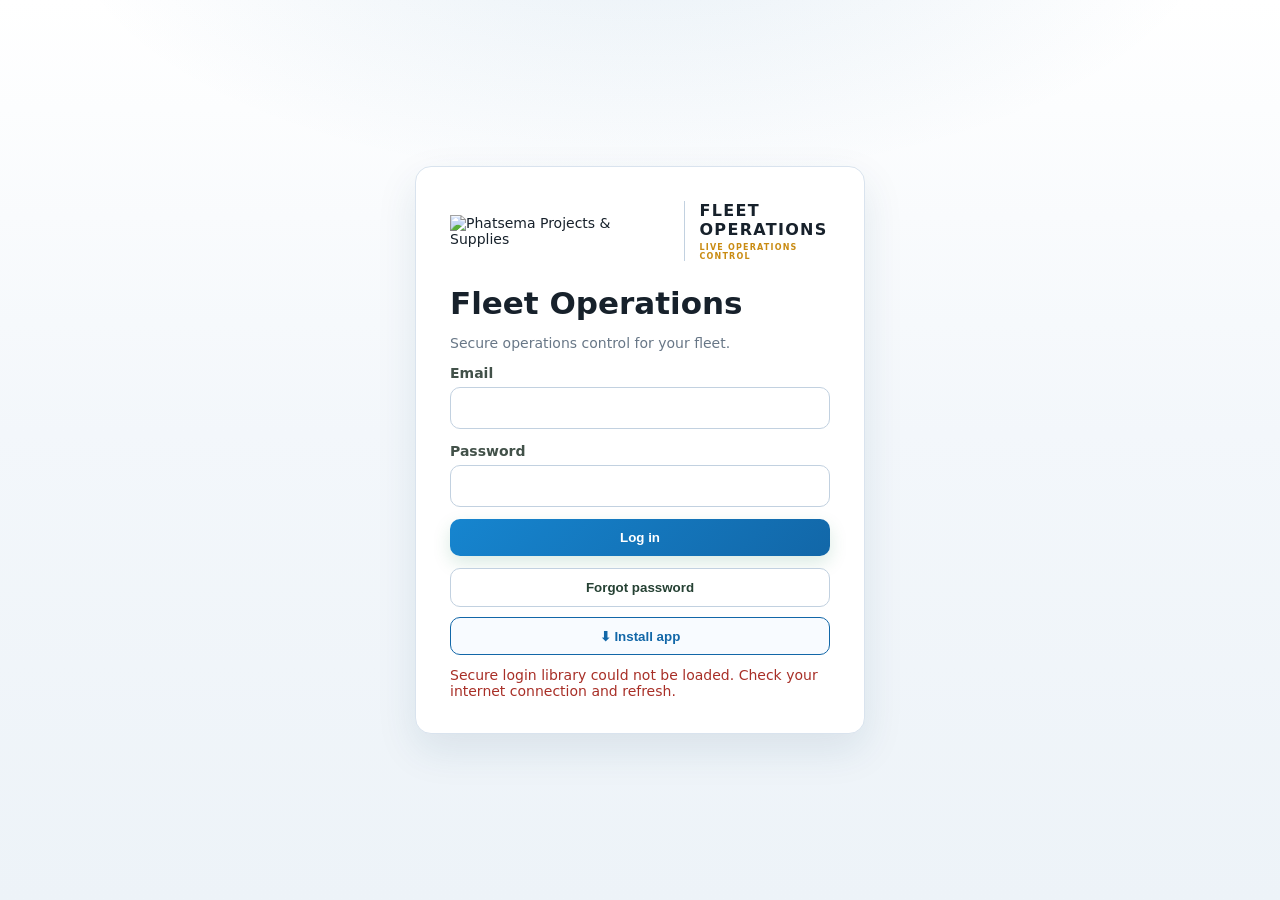
==== commit 33340a0a: "Refresh audit screen JavaScript when the existing Cloudflare app updates" ====
--- a/index.html
+++ b/index.html
@@ -2,7 +2,7 @@
 (function(){
   function loadApp(){
     var s=document.createElement("script");
-    s.src="./app.js?v=20261026-pwa-1";
+    s.src="./app.js?v=20261027-audit-machine-names-1";
     s.onerror=function(){
       var m=document.getElementById("loginMsg");
       if(m)m.textContent="Phatsema could not load the application code. Please refresh.";
--- a/styles.css
+++ b/styles.css
@@ -499,3 +499,34 @@
  .audit-print-details{white-space:pre-wrap}
  .audit-print-footer{font-size:9px;color:#555!important;margin:12px 0 0}
 }
+
+
+/* Progressive Web App installation controls. */
+[data-pwa-install][hidden]{display:none!important}
+.pwa-install-btn{
+ display:inline-flex;
+ align-items:center;
+ justify-content:center;
+ gap:6px;
+ background:var(--surface2,#f8fbff)!important;
+ border:1px solid var(--phatsema,#1267a8)!important;
+ color:var(--phatsema,#1267a8)!important;
+ font-weight:750;
+ min-height:38px;
+ padding:8px 13px;
+ border-radius:10px;
+ white-space:nowrap;
+ cursor:pointer
+}
+.pwa-install-btn:hover,.pwa-install-btn:focus-visible{
+ background:var(--phatsema,#1267a8)!important;
+ color:#fff!important;
+ outline-offset:2px
+}
+.login-card .pwa-install-btn{width:100%;margin-top:10px}
+.top-actions .pwa-install-btn{font-size:12px}
+body.dark .pwa-install-btn{background:#0c3354!important;color:#fff!important;border-color:#6daed5!important}
+@media(max-width:650px){
+ .top-actions .pwa-install-btn{min-height:34px;padding:7px 9px;font-size:11px}
+}
+@media print{[data-pwa-install]{display:none!important}}
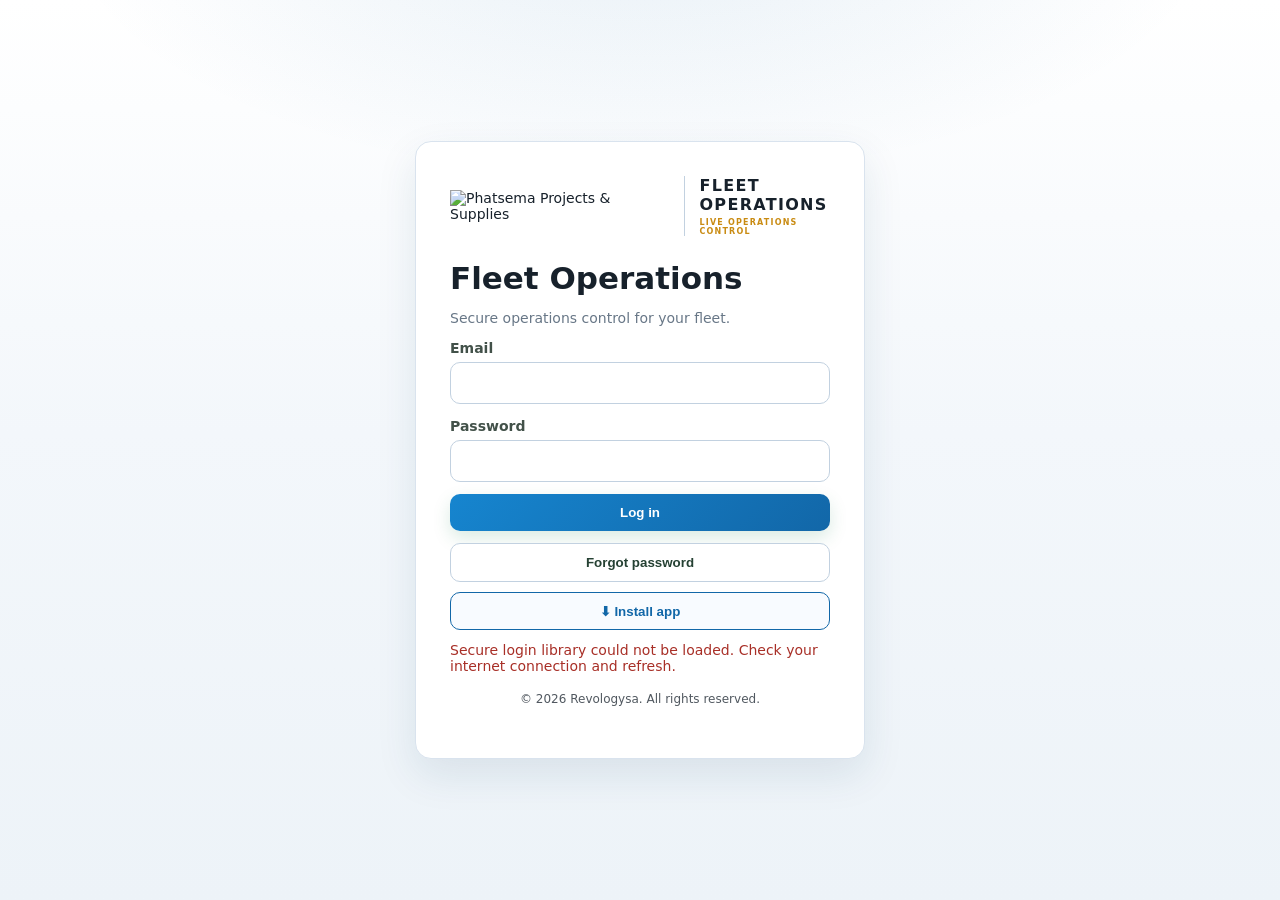
==== commit 01bbaba5: "Group fleet account controls and streamline due service logging Add a responsive Account menu and a " ====
--- a/index.html
+++ b/index.html
@@ -1,8 +1,26 @@
-<!doctype html><html lang="en"><head><meta charset="utf-8"><meta name="viewport" content="width=device-width,initial-scale=1"><meta name="theme-color" content="#1267a8"><meta name="mobile-web-app-capable" content="yes"><meta name="apple-mobile-web-app-capable" content="yes"><meta name="apple-mobile-web-app-status-bar-style" content="default"><link rel="manifest" href="./manifest.webmanifest"><link rel="icon" type="image/png" sizes="192x192" href="./icons/icon-192.png"><link rel="apple-touch-icon" href="./icons/icon-192.png"><meta name="description" content="Phatsema Fleet Operations — live fleet control, breakdowns and service management"><title>Phatsema Fleet Operations</title><link rel="stylesheet" href="./styles.css?v=20261026-pwa-1"></head><body><div id="login" class="screen"><form id="loginForm" class="login-card"><div class="brand-lockup"><img class="logo-image" src="https://phatsema.com/wp-content/uploads/2025/04/PHATSEMA-PROJECTS-LOGO.png" alt="Phatsema Projects & Supplies"><div class="brand-word">FLEET OPERATIONS<span>LIVE OPERATIONS CONTROL</span></div></div><h1>Fleet Operations</h1><p>Secure operations control for your fleet.</p><label>Email</label><input id="loginEmail" type="email" autocomplete="username" required><label>Password</label><input id="loginPassword" type="password" autocomplete="current-password" required><button id="loginBtn" class="primary" type="submit">Log in</button><button class="secondary" type="button" id="forgotBtn">Forgot password</button><button class="secondary pwa-install-btn" type="button" data-pwa-install hidden>⬇ Install app</button><div id="loginMsg" class="message"></div></form></div><div id="app" class="hidden"><div id="loadErr" class="message" style="margin:10px 18px"></div><header class="top"><div class="top-brand"><img class="logo-image top-logo" src="https://phatsema.com/wp-content/uploads/2025/04/PHATSEMA-PROJECTS-LOGO.png" alt="Phatsema Projects & Supplies"><div><strong>FLEET OPERATIONS</strong><span class="subbrand">ENGINEERING AFRICA’S FUTURE</span></div><span id="userBadge"></span></div><div class="top-actions"><button type="button" class="secondary pwa-install-btn" data-pwa-install hidden>⬇ Install app</button><button id="themeBtn" class="secondary theme-toggle" type="button" aria-label="Toggle light and dark mode">🌙 Dark</button><button id="logoutBtn" class="secondary">Log out</button></div></header><div class="shell"><aside><nav id="nav"></nav></aside><main id="main"></main></div></div><div id="modalRoot"></div><div id="toastRoot"></div><script>
+<!doctype html><html lang="en"><head><meta charset="utf-8"><meta name="viewport" content="width=device-width,initial-scale=1"><meta name="theme-color" content="#1267a8"><meta name="mobile-web-app-capable" content="yes"><meta name="apple-mobile-web-app-capable" content="yes"><meta name="apple-mobile-web-app-status-bar-style" content="default"><link rel="manifest" href="./manifest.webmanifest?v=phatsema-brand-20261026-v2"><link rel="icon" type="image/png" sizes="192x192" href="./icons/icon-192.png?v=phatsema-brand-20261026-v2"><link rel="apple-touch-icon" href="./icons/icon-192.png?v=phatsema-brand-20261026-v2"><meta name="description" content="Phatsema Fleet Operations — live fleet control, breakdowns and service management"><title>Phatsema Fleet Operations</title><link rel="stylesheet" href="./styles.css?v=20261108-account-service"></head><body><div id="login" class="screen"><form id="loginForm" class="login-card"><div class="brand-lockup"><img class="logo-image" src="https://phatsema.com/wp-content/uploads/2025/04/PHATSEMA-PROJECTS-LOGO.png" alt="Phatsema Projects & Supplies"><div class="brand-word">FLEET OPERATIONS<span>LIVE OPERATIONS CONTROL</span></div></div><h1>Fleet Operations</h1><p>Secure operations control for your fleet.</p><label>Email</label><input id="loginEmail" type="email" autocomplete="username" required><label>Password</label><input id="loginPassword" type="password" autocomplete="current-password" required><button id="loginBtn" class="primary" type="submit">Log in</button><button class="secondary" type="button" id="forgotBtn">Forgot password</button><button class="secondary pwa-install-btn" type="button" data-pwa-install hidden>⬇ Install app</button><div id="loginMsg" class="message"></div><footer class="copyright-notice" style="text-align:center;padding:16px 12px;font-size:12px;line-height:1.5;color:inherit;opacity:.75">© 2026 Revologysa. All rights reserved.</footer></form></div><div id="app" class="hidden"><div id="loadErr" class="message" style="margin:10px 18px"></div><header class="top"><div class="top-brand"><img class="logo-image top-logo" src="https://phatsema.com/wp-content/uploads/2025/04/PHATSEMA-PROJECTS-LOGO.png" alt="Phatsema Projects & Supplies"><div><strong>FLEET OPERATIONS</strong><span class="subbrand">ENGINEERING AFRICA’S FUTURE</span></div></div>
+<div class="top-actions">
+  <details id="accountMenu" class="account-menu">
+    <summary class="secondary account-trigger">
+      <svg aria-hidden="true" width="18" height="18" viewBox="0 0 24 24" fill="none" stroke="currentColor" stroke-width="1.7" stroke-linecap="round"><circle cx="12" cy="8" r="3.4"/><path d="M5 20v-1a7 7 0 0 1 14 0v1"/></svg>
+      Account
+      <svg class="account-chevron" aria-hidden="true" width="12" height="12" viewBox="0 0 12 12" fill="none" stroke="currentColor" stroke-width="1.5" stroke-linecap="round" stroke-linejoin="round"><path d="m3 4.5 3 3 3-3"/></svg>
+    </summary>
+    <div class="account-panel">
+      <p class="account-user"><strong id="userBadge"></strong><span id="accountRole"></span></p>
+      <p class="account-label">Appearance</p>
+      <button id="themeBtn" class="account-option" type="button" aria-pressed="false">
+        Dark mode <span class="account-switch" aria-hidden="true"></span>
+      </button>
+      <button class="account-option" type="button" data-pwa-install hidden>Install app</button>
+      <button id="logoutBtn" class="account-option account-logout" type="button">Log out</button>
+    </div>
+  </details>
+</div></header><div class="shell"><aside><nav id="nav"></nav></aside><main id="main"></main></div><footer class="copyright-notice" style="text-align:center;padding:16px 12px;font-size:12px;line-height:1.5;color:inherit;opacity:.75">© 2026 Revologysa. All rights reserved.</footer></div><div id="modalRoot"></div><div id="toastRoot"></div><script>
 (function(){
   function loadApp(){
     var s=document.createElement("script");
-    s.src="./app.js?v=20261027-audit-machine-names-1";
+    s.src="./app.js?v=20261108-account-service";
     s.onerror=function(){
       var m=document.getElementById("loginMsg");
       if(m)m.textContent="Phatsema could not load the application code. Please refresh.";
--- a/styles.css
+++ b/styles.css
@@ -1,5 +1,5 @@
-:root{--bg:#f3f7fb;--surface:#fff;--surface2:#f8fbff;--line:#d9e3ee;--line2:#c2d1e0;--text:#17212b;--muted:#687787;--phatsema:#1267a8;--phatsema2:#1685cf;--phatsema-dark:#084d80;--accent:#f2b632;--yellow:#f2b632;--yellow-dark:#c98b12;--red:#c63d32;--green:#178548;--blue:#2877a8;--shadow:0 16px 40px rgba(22,65,100,.10)}*{box-sizing:border-box}html{background:var(--bg)}body{margin:0;background:linear-gradient(180deg,#fff 0,#f3f7fb 48%,#edf3f8 100%);color:var(--text);font:14px system-ui,-apple-system,BlinkMacSystemFont,"Segoe UI",sans-serif;min-height:100vh}button,select option{background:#fff;color:#17221c}select option:checked{background:#e9f3fb;color:#17221c}input,select,textarea{font:inherit}button{cursor:pointer;transition:.18s ease}button:disabled{opacity:.5;cursor:not-allowed}.hidden{display:none!important}.screen{min-height:100vh;display:grid;place-items:center;padding:20px;background:radial-gradient(900px 420px at 50% -10%,#1267a81a,transparent 65%)}.login-card,.panel,.card{background:var(--surface);border:1px solid var(--line);border-radius:16px;box-shadow:var(--shadow)}.login-card{width:min(450px,100%);padding:34px}.brand-lockup,.top-brand{display:flex;align-items:center;gap:14px}.brand-lockup{margin-bottom:24px}.brand-logo{display:flex;flex-direction:column;line-height:1}.logo-image{display:block;width:min(330px,78vw);height:auto;max-height:92px;object-fit:contain;object-position:left center}.top-logo{width:190px;max-width:38vw}.top-logo.logo-image{height:52px;max-height:52px}.logo-word{font-weight:950;letter-spacing:2.5px;font-size:20px;color:var(--phatsema-dark)}.logo-sub{margin-top:4px;color:#65736b;font-size:7px;letter-spacing:1.2px;font-weight:800}.top-logo .logo-word{font-size:15px}.top-logo .logo-sub{font-size:6px}.brand-word{font-weight:900;letter-spacing:1.3px;font-size:16px;border-left:1px solid var(--line2);padding-left:14px}.brand-word span,.top .subbrand{display:block;color:var(--phatsema);font-size:8px;letter-spacing:1.2px;margin-top:4px}.login-card h1{margin:4px 0;font-size:31px}.login-card p,.muted{color:var(--muted)}label{display:block;margin:14px 0 6px;color:#425149;font-weight:700}input,select,textarea{width:100%;padding:12px 13px;border:1px solid var(--line2);border-radius:10px;background:#fff;color:var(--text);outline:none}input:focus,select:focus,textarea:focus{border-color:#1267a899;box-shadow:0 0 0 3px #1267a812}.primary,.secondary,.danger{border-radius:10px;padding:11px 15px;font-weight:850}.primary{border:0;background:linear-gradient(135deg,var(--phatsema2),var(--phatsema));color:#fff;box-shadow:0 7px 18px #087a4326}.primary:hover{transform:translateY(-1px);filter:brightness(1.04)}.secondary{background:#fff;color:#254133;border:1px solid var(--line2)}.secondary:hover{background:#f1f6fb;border-color:#1267a855}.danger{border:0;background:#a82f27;color:#fff}.login-card button{width:100%;margin-top:12px}.top{height:70px;display:flex;align-items:center;justify-content:space-between;padding:8px 22px;border-bottom:1px solid var(--line);background:#fffffff2;position:sticky;top:0;z-index:10;backdrop-filter:blur(16px)}.top-brand{gap:12px}.top span#userBadge{margin-left:14px;color:var(--muted)}.shell{display:grid;grid-template-columns:238px 1fr;min-height:calc(100vh - 70px)}aside{border-right:1px solid var(--line);padding:16px;background:#f7faff}nav{display:grid;gap:7px;position:sticky;top:86px}nav button{border:1px solid transparent;background:transparent;color:#526158;text-align:left;padding:12px 13px;border-radius:10px;font-weight:700}nav button.active{background:#1267a810;color:var(--phatsema-dark);border-color:#1267a830;box-shadow:inset 3px 0 0 var(--phatsema)}nav button:hover{background:#1267a808;color:var(--phatsema-dark);border-color:var(--line)}main{padding:24px;max-width:1500px;width:100%;margin:0 auto}.page-head{display:flex;justify-content:space-between;align-items:center;gap:12px;flex-wrap:wrap;margin-bottom:16px}.page-head h1{margin:0}.grid{display:grid;grid-template-columns:repeat(4,minmax(0,1fr));gap:14px}.card{padding:19px;position:relative;overflow:hidden}.card:before{content:"";position:absolute;inset:0 auto 0 0;width:3px;background:var(--phatsema);opacity:.8}.metric{font-size:35px;font-weight:950;margin:7px 0}.gold{color:#a86f00}.green{color:var(--green)}.red{color:var(--red)}.blue{color:var(--blue)}.clickable{cursor:pointer}.clickable:hover{border-color:#1267a855;transform:translateY(-1px)}.panel{padding:18px;margin-top:14px}.table-wrap{overflow:auto}.table{width:100%;border-collapse:collapse;min-width:720px}.table th,.table td{padding:12px;border-bottom:1px solid #e6edf4;text-align:left}.table th{color:#68766e;font-size:12px;text-transform:uppercase;letter-spacing:.7px}.status{display:inline-block;padding:5px 9px;border-radius:999px;font-size:11px;font-weight:900;text-transform:capitalize}.working{background:#e3f1fb;color:#17689a}.available{background:#e2f0fb;color:#1f6c9f}.breakdown{background:#fae3e0;color:#a23830}.maintenance{background:#edf4fb;color:#376b94}.offline{background:#e7edf3;color:#586979}.toolbar{display:flex;gap:10px;flex-wrap:wrap;margin-bottom:12px}.toolbar>*{flex:1;min-width:180px}.notice{padding:12px;border:1px solid var(--line);border-radius:10px;margin:7px 0;background:#f7faff}.message{margin-top:12px;color:#a82f27}.toast{position:fixed;right:18px;bottom:18px;z-index:100;padding:13px 16px;border-radius:11px;background:#17221c;color:#fff;border:1px solid #2c4035;box-shadow:0 12px 30px #0003}.toast.error{border-color:#c63d32}.modal-backdrop{position:fixed;inset:0;background:#10201799;display:grid;place-items:center;padding:18px;z-index:50}.modal{width:min(620px,100%);max-height:90vh;overflow:auto;background:#fff;border:1px solid var(--line2);border-radius:16px;padding:20px;box-shadow:var(--shadow)}.modal-actions{display:flex;justify-content:flex-end;gap:8px;margin-top:16px}.form-grid{display:grid;grid-template-columns:1fr 1fr;gap:10px}.empty{padding:30px;text-align:center;color:var(--muted)}@media(max-width:850px){.shell{grid-template-columns:1fr}aside{border-right:0;border-bottom:1px solid var(--line);padding:8px;position:sticky;top:70px;z-index:8;background:#fffffff5}nav{position:static;display:flex;overflow:auto}nav button{white-space:nowrap}.grid{grid-template-columns:1fr 1fr}main{padding:14px}}@media(max-width:520px){.grid{grid-template-columns:1fr}.form-grid{grid-template-columns:1fr}.top{padding:8px 10px}.top strong{font-size:11px}.top .subbrand{font-size:7px}.top span#userBadge{display:block;margin:2px 0 0;font-size:10px}.login-card{padding:26px 20px}.brand-word{font-size:13px}.logo-word{font-size:17px}}
-body.dark{--bg:#07131f;--surface:#0d1d2b;--surface2:#102538;--line:#ffffff18;--line2:#ffffff2d;--text:#f3f8fc;--muted:#9db0bf;--phatsema:#2f9ee8;--phatsema2:#55b5f0;--phatsema-dark:#8ccff5;--accent:#5fb6eb;--shadow:0 18px 50px rgba(0,0,0,.35);background:linear-gradient(180deg,#081521 0,#07131f 55%,#050d16 100%)}body.dark .screen{background:radial-gradient(900px 420px at 50% -10%,#1267a825,transparent 65%)}body.dark .top,body.dark aside{background:#07131fee}body.dark input,body.dark select,body.dark textarea{background:#091925;color:var(--text);border-color:var(--line2)}body.dark .secondary{background:#ffffff08;color:#eef6fb;border-color:var(--line2)}body.dark .modal{background:#0d1d2b;border-color:var(--line2)}body.dark .table th,body.dark .table td{border-color:#ffffff0d}body.dark .notice{background:#ffffff05;border-color:var(--line)}.top-actions{display:flex;align-items:center;gap:8px}.theme-toggle{min-width:92px}.top-actions .secondary{margin:0}@media(max-width:520px){.theme-toggle{min-width:auto;padding:9px 10px}.theme-toggle{font-size:12px}}
+:root{--bg:#f3f7fb;--surface:#fff;--surface2:#f8fbff;--line:#d9e3ee;--line2:#c2d1e0;--text:#17212b;--muted:#687787;--phatsema:#1267a8;--phatsema2:#1685cf;--phatsema-dark:#084d80;--accent:#f2b632;--yellow:#f2b632;--yellow-dark:#c98b12;--red:#c63d32;--green:#178548;--blue:#2877a8;--shadow:0 16px 40px rgba(22,65,100,.10)}*{box-sizing:border-box}html{background:var(--bg)}body{margin:0;background:linear-gradient(180deg,#fff 0,#f3f7fb 48%,#edf3f8 100%);color:var(--text);font:14px system-ui,-apple-system,BlinkMacSystemFont,"Segoe UI",sans-serif;min-height:100vh}button,select option{background:#fff;color:#17221c}select option:checked{background:#e9f3fb;color:#17221c}input,select,textarea{font:inherit}button{cursor:pointer;transition:.18s ease}button:disabled{opacity:.5;cursor:not-allowed}.hidden{display:none!important}.screen{min-height:100vh;display:grid;place-items:center;padding:20px;background:radial-gradient(900px 420px at 50% -10%,#1267a81a,transparent 65%)}.login-card,.panel,.card{background:var(--surface);border:1px solid var(--line);border-radius:16px;box-shadow:var(--shadow)}.login-card{width:min(450px,100%);padding:34px}.brand-lockup,.top-brand{display:flex;align-items:center;gap:14px}.brand-lockup{margin-bottom:24px}.brand-logo{display:flex;flex-direction:column;line-height:1}.logo-image{display:block;width:min(330px,78vw);height:auto;max-height:92px;object-fit:contain;object-position:left center}.top-logo{width:190px;max-width:38vw}.top-logo.logo-image{height:52px;max-height:52px}.logo-word{font-weight:950;letter-spacing:2.5px;font-size:20px;color:var(--phatsema-dark)}.logo-sub{margin-top:4px;color:#65736b;font-size:7px;letter-spacing:1.2px;font-weight:800}.top-logo .logo-word{font-size:15px}.top-logo .logo-sub{font-size:6px}.brand-word{font-weight:900;letter-spacing:1.3px;font-size:16px;border-left:1px solid var(--line2);padding-left:14px}.brand-word span,.top .subbrand{display:block;color:var(--phatsema);font-size:8px;letter-spacing:1.2px;margin-top:4px}.login-card h1{margin:4px 0;font-size:31px}.login-card p,.muted{color:var(--muted)}label{display:block;margin:14px 0 6px;color:#425149;font-weight:700}input,select,textarea{width:100%;padding:12px 13px;border:1px solid var(--line2);border-radius:10px;background:#fff;color:var(--text);outline:none}input:focus,select:focus,textarea:focus{border-color:#1267a899;box-shadow:0 0 0 3px #1267a812}.primary,.secondary,.danger{border-radius:10px;padding:11px 15px;font-weight:850}.primary{border:0;background:linear-gradient(135deg,var(--phatsema2),var(--phatsema));color:#fff;box-shadow:0 7px 18px #087a4326}.primary:hover{transform:translateY(-1px);filter:brightness(1.04)}.secondary{background:#fff;color:#254133;border:1px solid var(--line2)}.secondary:hover{background:#f1f6fb;border-color:#1267a855}.danger{border:0;background:#a82f27;color:#fff}.login-card button{width:100%;margin-top:12px}.top{height:70px;display:flex;align-items:center;justify-content:space-between;padding:8px 22px;border-bottom:1px solid var(--line);background:#fffffff2;position:sticky;top:0;z-index:10;backdrop-filter:blur(16px)}.top-brand{gap:12px}.shell{display:grid;grid-template-columns:238px 1fr;min-height:calc(100vh - 70px)}aside{border-right:1px solid var(--line);padding:16px;background:#f7faff}nav{display:grid;gap:7px;position:sticky;top:86px}nav button{border:1px solid transparent;background:transparent;color:#526158;text-align:left;padding:12px 13px;border-radius:10px;font-weight:700}nav button.active{background:#1267a810;color:var(--phatsema-dark);border-color:#1267a830;box-shadow:inset 3px 0 0 var(--phatsema)}nav button:hover{background:#1267a808;color:var(--phatsema-dark);border-color:var(--line)}main{padding:24px;max-width:1500px;width:100%;margin:0 auto}.page-head{display:flex;justify-content:space-between;align-items:center;gap:12px;flex-wrap:wrap;margin-bottom:16px}.page-head h1{margin:0}.grid{display:grid;grid-template-columns:repeat(4,minmax(0,1fr));gap:14px}.card{padding:19px;position:relative;overflow:hidden}.card:before{content:"";position:absolute;inset:0 auto 0 0;width:3px;background:var(--phatsema);opacity:.8}.metric{font-size:35px;font-weight:950;margin:7px 0}.gold{color:#a86f00}.green{color:var(--green)}.red{color:var(--red)}.blue{color:var(--blue)}.clickable{cursor:pointer}.clickable:hover{border-color:#1267a855;transform:translateY(-1px)}.panel{padding:18px;margin-top:14px}.table-wrap{overflow:auto}.table{width:100%;border-collapse:collapse;min-width:720px}.table th,.table td{padding:12px;border-bottom:1px solid #e6edf4;text-align:left}.table th{color:#68766e;font-size:12px;text-transform:uppercase;letter-spacing:.7px}.status{display:inline-block;padding:5px 9px;border-radius:999px;font-size:11px;font-weight:900;text-transform:capitalize}.working{background:#e3f1fb;color:#17689a}.available{background:#e2f0fb;color:#1f6c9f}.breakdown{background:#fae3e0;color:#a23830}.maintenance{background:#edf4fb;color:#376b94}.offline{background:#e7edf3;color:#586979}.toolbar{display:flex;gap:10px;flex-wrap:wrap;margin-bottom:12px}.toolbar>*{flex:1;min-width:180px}.notice{padding:12px;border:1px solid var(--line);border-radius:10px;margin:7px 0;background:#f7faff}.message{margin-top:12px;color:#a82f27}.toast{position:fixed;right:18px;bottom:18px;z-index:100;padding:13px 16px;border-radius:11px;background:#17221c;color:#fff;border:1px solid #2c4035;box-shadow:0 12px 30px #0003}.toast.error{border-color:#c63d32}.modal-backdrop{position:fixed;inset:0;background:#10201799;display:grid;place-items:center;padding:18px;z-index:50}.modal{width:min(620px,100%);max-height:90vh;overflow:auto;background:#fff;border:1px solid var(--line2);border-radius:16px;padding:20px;box-shadow:var(--shadow)}.modal-actions{display:flex;justify-content:flex-end;gap:8px;margin-top:16px}.form-grid{display:grid;grid-template-columns:1fr 1fr;gap:10px}.empty{padding:30px;text-align:center;color:var(--muted)}@media(max-width:850px){.shell{grid-template-columns:1fr}aside{border-right:0;border-bottom:1px solid var(--line);padding:8px;position:sticky;top:70px;z-index:8;background:#fffffff5}nav{position:static;display:flex;overflow:auto}nav button{white-space:nowrap}.grid{grid-template-columns:1fr 1fr}main{padding:14px}}@media(max-width:520px){.grid{grid-template-columns:1fr}.form-grid{grid-template-columns:1fr}.top{padding:8px 10px}.top strong{font-size:11px}.top .subbrand{font-size:7px}.login-card{padding:26px 20px}.brand-word{font-size:13px}.logo-word{font-size:17px}}
+body.dark{--bg:#07131f;--surface:#0d1d2b;--surface2:#102538;--line:#ffffff18;--line2:#ffffff2d;--text:#f3f8fc;--muted:#9db0bf;--phatsema:#2f9ee8;--phatsema2:#55b5f0;--phatsema-dark:#8ccff5;--accent:#5fb6eb;--shadow:0 18px 50px rgba(0,0,0,.35);background:linear-gradient(180deg,#081521 0,#07131f 55%,#050d16 100%)}body.dark .screen{background:radial-gradient(900px 420px at 50% -10%,#1267a825,transparent 65%)}body.dark .top,body.dark aside{background:#07131fee}body.dark input,body.dark select,body.dark textarea{background:#091925;color:var(--text);border-color:var(--line2)}body.dark .secondary{background:#ffffff08;color:#eef6fb;border-color:var(--line2)}body.dark .modal{background:#0d1d2b;border-color:var(--line2)}body.dark .table th,body.dark .table td{border-color:#ffffff0d}body.dark .notice{background:#ffffff05;border-color:var(--line)}.top-actions{display:flex;align-items:center;gap:8px}.top-actions .secondary{margin:0}
 .phatsema-symbol{width:48px;height:48px;display:grid;place-items:center;position:relative;background:linear-gradient(145deg,#1267a8,#084d80);border-radius:8px;clip-path:polygon(0 0,100% 0,100% 72%,50% 100%,0 72%);box-shadow:0 8px 20px rgba(18,103,168,.20)}.phatsema-symbol:before{content:"P";font-size:29px;font-weight:950;font-style:italic;color:#fff;line-height:1;transform:translateY(-1px)}.phatsema-symbol:after{content:"";position:absolute;left:8px;right:8px;bottom:8px;height:4px;border-radius:4px;background:var(--yellow)}.phatsema-symbol span{display:none}.logo-copy{display:flex;flex-direction:column}.logo-word{color:#084d80}.logo-sub{color:#6b7783}.brand-word span,.top .subbrand{color:var(--yellow-dark)}.primary{background:linear-gradient(135deg,#1685cf,#1267a8)}.card:before{background:linear-gradient(180deg,var(--phatsema),var(--yellow))}.metric.gold{color:var(--yellow-dark)}.top-logo .phatsema-symbol{width:38px;height:38px;border-radius:7px}.top-logo .phatsema-symbol:before{font-size:23px}.top-logo .phatsema-symbol:after{left:7px;right:7px;bottom:6px;height:3px}nav button.active{box-shadow:inset 3px 0 0 var(--yellow)}body.dark .phatsema-symbol{background:linear-gradient(145deg,#167bc0,#073d69)}body.dark .logo-word{color:#f3f8fc}body.dark .logo-sub{color:#9db0bf}body.dark .brand-word span,body.dark .top .subbrand{color:#ffd15a}body.dark .metric.gold{color:#ffd15a}
 .audit-toolbar{display:grid;grid-template-columns:minmax(220px,1fr) 220px auto;gap:10px;align-items:center;margin-bottom:14px}
 .audit-search{display:flex;align-items:center;gap:9px;background:var(--surface);border:1px solid var(--line2);border-radius:11px;padding:0 12px}
@@ -78,12 +78,10 @@
  .top-brand .top-logo{width:clamp(95px,27vw,155px);max-width:27vw;height:42px;max-height:42px;flex:0 1 auto}
  .top-brand>div>strong{font-size:10px;letter-spacing:.04em}
  .top-brand .subbrand{font-size:6px;letter-spacing:.04em}
- .top span#userBadge{font-size:9px;max-width:150px;overflow:hidden;text-overflow:ellipsis;white-space:nowrap}
 }
 @media(max-width:380px){
  .top-brand .top-logo{width:94px;max-width:25vw}
  .top-brand .subbrand{display:none}
- .top span#userBadge{max-width:100px}
  .top-actions{gap:4px}
  .top-actions .secondary{padding:8px 7px;font-size:10px}
 }
@@ -117,7 +115,6 @@
  .shell>main{width:100%;max-width:100%;padding:20px 16px;min-height:0}
  .top{padding:9px 16px}
  .top-brand .top-logo{width:clamp(112px,20vw,175px);max-width:30vw;height:46px}
- .top span#userBadge{max-width:165px;overflow:hidden;text-overflow:ellipsis;white-space:nowrap}
 }
 @media(max-width:650px){
  .top{height:auto;min-height:68px;gap:7px;padding:8px 12px}
@@ -125,7 +122,6 @@
  .top-brand .top-logo{width:clamp(100px,26vw,142px);max-width:29vw;height:43px;flex:0 0 auto}
  .top-brand>div>strong{font-size:11px;line-height:1.25;letter-spacing:.035em}
  .top-brand .subbrand{font-size:6px;line-height:1.35;letter-spacing:.04em}
- .top span#userBadge{display:none}
  .top-actions{gap:6px}
  .top-actions .secondary{padding:9px 10px;font-size:11px;white-space:nowrap}
  .shell>aside{top:68px;padding:7px 10px}
@@ -172,7 +168,6 @@
 body.dark .shell nav button{color:#b8cce0}
 body.dark .shell nav button:hover{color:#fff;background:#258bc51d}
 body.dark .shell nav button.active{color:#effaff;background:#258bc524;border-color:#3398d448}
-body.dark .top span#userBadge{color:#b7c9d8}
 @media(max-width:1199px){
   .shell>aside nav{min-width:0;max-width:100%}
   .shell>main{overflow-wrap:normal}
@@ -187,7 +182,6 @@
   .top-brand .top-logo{width:clamp(106px,14vw,170px);max-width:31vw;height:46px;flex:0 0 auto}
   .top-brand>div>strong{font-size:clamp(11px,1.1vw,14px);white-space:nowrap}
   .top-brand .subbrand{font-size:clamp(7px,.7vw,9px);white-space:nowrap}
-  .top span#userBadge{display:none}
   .top-actions .secondary{padding:9px 12px;font-size:12px}
   .shell>aside{top:auto;position:relative}
   .shell>main{width:100%;min-width:0}
@@ -530,3 +524,94 @@
  .top-actions .pwa-install-btn{min-height:34px;padding:7px 9px;font-size:11px}
 }
 @media print{[data-pwa-install]{display:none!important}}
+
+.top-actions{margin-inline-start:auto}
+.account-menu{position:relative}
+.top-actions .account-trigger{
+ display:flex;
+ align-items:center;
+ gap:7px;
+ min-height:42px;
+ padding:8px 11px;
+ color:var(--text);
+ font-size:13px;
+ white-space:nowrap;
+ list-style:none;
+ cursor:pointer;
+}
+.account-trigger::-webkit-details-marker{display:none}
+.account-trigger svg{flex:none}
+.account-chevron{color:var(--muted)}
+.account-menu[open] .account-trigger{background:var(--surface2);border-color:var(--phatsema)}
+.account-menu[open] .account-chevron{transform:rotate(180deg)}
+.account-panel{
+ position:absolute;
+ inset:calc(100% + 8px) 0 auto auto;
+ width:min(242px,calc(100vw - 24px));
+ padding:7px;
+ color:var(--text);
+ background:var(--surface);
+ border:1px solid var(--line2);
+ border-radius:13px;
+ box-shadow:var(--shadow);
+}
+.account-user{
+ margin:0 0 5px;
+ padding:9px 9px 11px;
+ border-bottom:1px solid var(--line);
+ font-size:13px;
+ font-weight:700;
+ overflow-wrap:anywhere;
+}
+.account-user strong,.account-user span{display:block}
+.account-user span{margin-top:3px;color:var(--muted);font-size:11px;font-weight:600;text-transform:capitalize}
+.account-label{
+ margin:0;
+ padding:7px 9px 1px;
+ color:var(--muted);
+ font-size:11px;
+ font-weight:750;
+}
+.account-option{
+ display:flex;
+ align-items:center;
+ justify-content:space-between;
+ gap:12px;
+ width:100%;
+ min-height:42px;
+ padding:8px 9px;
+ border:0;
+ border-radius:7px;
+ background:transparent;
+ color:var(--text);
+ font:inherit;
+ font-weight:650;
+ text-align:left;
+}
+.account-option:hover{background:var(--surface2)}
+.account-trigger:focus-visible,.account-option:focus-visible{outline:2px solid var(--phatsema);outline-offset:2px}
+.account-switch{
+ position:relative;
+ flex:0 0 32px;
+ height:18px;
+ border:1px solid var(--line2);
+ border-radius:999px;
+ background:var(--surface2);
+}
+.account-switch::after{
+ content:"";
+ position:absolute;
+ inset:3px auto 3px 3px;
+ aspect-ratio:1;
+ border-radius:50%;
+ background:var(--muted);
+}
+.account-option[aria-pressed="true"] .account-switch{background:var(--phatsema);border-color:var(--phatsema)}
+.account-option[aria-pressed="true"] .account-switch::after{transform:translateX(14px);background:#fff}
+.account-logout{margin-top:5px;border-top:1px solid var(--line);border-radius:0 0 7px 7px;color:#a23830}
+body.dark .account-logout{color:#ffb2ab}
+.service-due-actions{display:flex;flex-wrap:wrap;gap:6px}
+@media(max-width:650px){
+ .top-actions .account-trigger{font-size:12px;padding:7px 9px}
+ .service-due-actions{width:100%;justify-content:flex-end}
+}
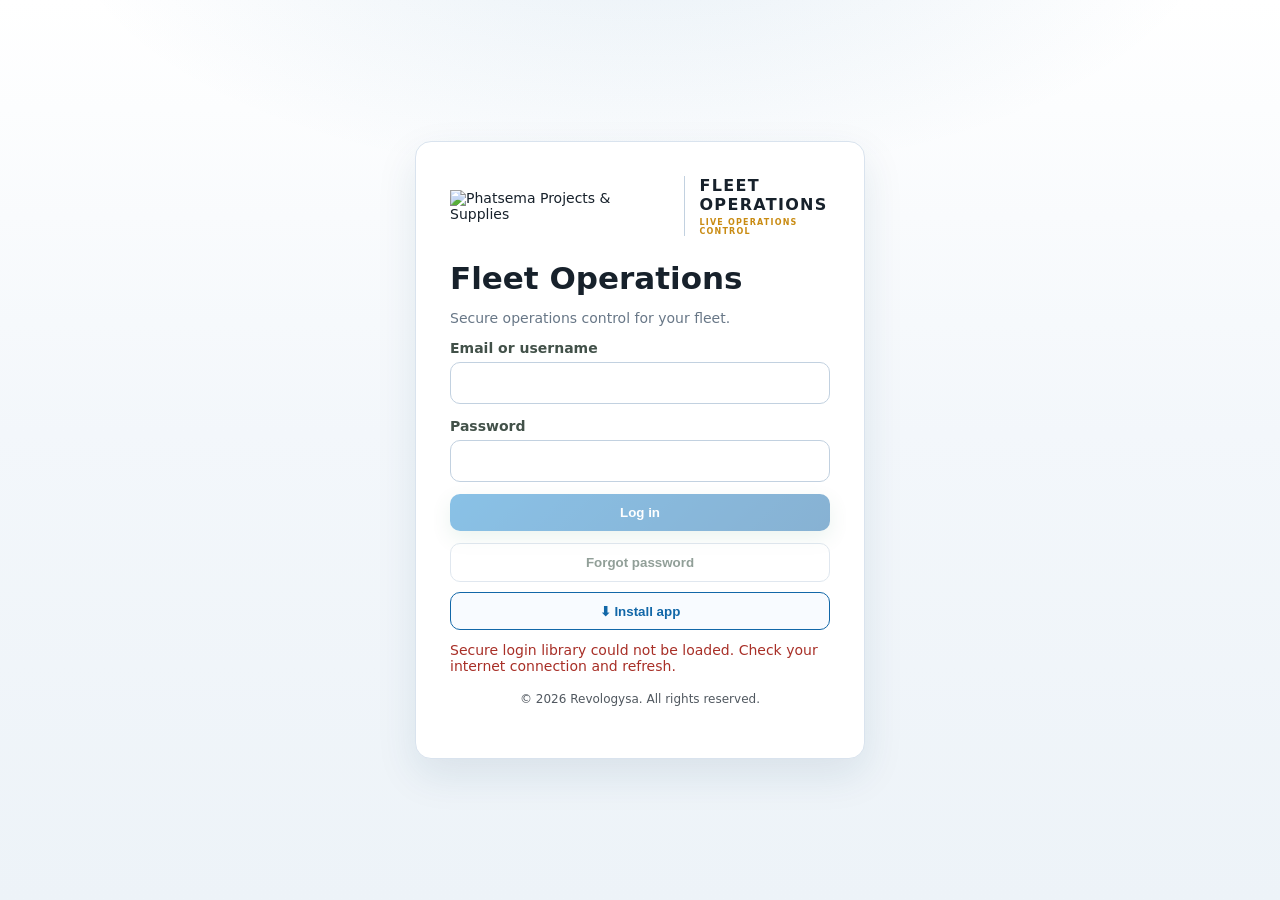
==== commit 342f2daf: "Fix Phatsema fleet workflow reliability" ====
--- a/index.html
+++ b/index.html
@@ -1,4 +1,4 @@
-<!doctype html><html lang="en"><head><meta charset="utf-8"><meta name="viewport" content="width=device-width,initial-scale=1"><meta name="theme-color" content="#1267a8"><meta name="mobile-web-app-capable" content="yes"><meta name="apple-mobile-web-app-capable" content="yes"><meta name="apple-mobile-web-app-status-bar-style" content="default"><link rel="manifest" href="./manifest.webmanifest?v=phatsema-brand-20261026-v2"><link rel="icon" type="image/png" sizes="192x192" href="./icons/icon-192.png?v=phatsema-brand-20261026-v2"><link rel="apple-touch-icon" href="./icons/icon-192.png?v=phatsema-brand-20261026-v2"><meta name="description" content="Phatsema Fleet Operations — live fleet control, breakdowns and service management"><title>Phatsema Fleet Operations</title><link rel="stylesheet" href="./styles.css?v=20261108-account-service"></head><body><div id="login" class="screen"><form id="loginForm" class="login-card"><div class="brand-lockup"><img class="logo-image" src="https://phatsema.com/wp-content/uploads/2025/04/PHATSEMA-PROJECTS-LOGO.png" alt="Phatsema Projects & Supplies"><div class="brand-word">FLEET OPERATIONS<span>LIVE OPERATIONS CONTROL</span></div></div><h1>Fleet Operations</h1><p>Secure operations control for your fleet.</p><label>Email</label><input id="loginEmail" type="email" autocomplete="username" required><label>Password</label><input id="loginPassword" type="password" autocomplete="current-password" required><button id="loginBtn" class="primary" type="submit">Log in</button><button class="secondary" type="button" id="forgotBtn">Forgot password</button><button class="secondary pwa-install-btn" type="button" data-pwa-install hidden>⬇ Install app</button><div id="loginMsg" class="message"></div><footer class="copyright-notice" style="text-align:center;padding:16px 12px;font-size:12px;line-height:1.5;color:inherit;opacity:.75">© 2026 Revologysa. All rights reserved.</footer></form></div><div id="app" class="hidden"><div id="loadErr" class="message" style="margin:10px 18px"></div><header class="top"><div class="top-brand"><img class="logo-image top-logo" src="https://phatsema.com/wp-content/uploads/2025/04/PHATSEMA-PROJECTS-LOGO.png" alt="Phatsema Projects & Supplies"><div><strong>FLEET OPERATIONS</strong><span class="subbrand">ENGINEERING AFRICA’S FUTURE</span></div></div>
+<!doctype html><html lang="en"><head><meta charset="utf-8"><meta name="viewport" content="width=device-width,initial-scale=1"><meta name="theme-color" content="#1267a8"><meta name="mobile-web-app-capable" content="yes"><meta name="apple-mobile-web-app-capable" content="yes"><meta name="apple-mobile-web-app-status-bar-style" content="default"><link rel="manifest" href="./manifest.webmanifest?v=phatsema-brand-20261026-v2"><link rel="icon" type="image/png" sizes="192x192" href="./icons/icon-192.png?v=phatsema-brand-20261026-v2"><link rel="apple-touch-icon" href="./icons/icon-192.png?v=phatsema-brand-20261026-v2"><meta name="description" content="Phatsema Fleet Operations — live fleet control, breakdowns and service management"><title>Phatsema Fleet Operations</title><link rel="stylesheet" href="./styles.css?v=20261113-reliability"></head><body><div id="login" class="screen"><form id="loginForm" class="login-card"><div class="brand-lockup"><img class="logo-image" src="https://phatsema.com/wp-content/uploads/2025/04/PHATSEMA-PROJECTS-LOGO.png" alt="Phatsema Projects & Supplies"><div class="brand-word">FLEET OPERATIONS<span>LIVE OPERATIONS CONTROL</span></div></div><h1>Fleet Operations</h1><p>Secure operations control for your fleet.</p><label for="loginEmail">Email or username</label><input id="loginEmail" type="text" autocomplete="username" autocapitalize="none" spellcheck="false" required><label for="loginPassword">Password</label><input id="loginPassword" type="password" autocomplete="current-password" required><button id="loginBtn" class="primary" type="submit" disabled>Log in</button><button class="secondary" type="button" id="forgotBtn" disabled>Forgot password</button><button class="secondary pwa-install-btn" type="button" data-pwa-install hidden>⬇ Install app</button><div id="loginMsg" class="message" role="status"></div><footer class="copyright-notice" style="text-align:center;padding:16px 12px;font-size:12px;line-height:1.5;color:inherit;opacity:.75">© 2026 Revologysa. All rights reserved.</footer></form></div><div id="app" class="hidden"><div id="loadErr" class="message" style="margin:10px 18px"></div><header class="top"><div class="top-brand"><img class="logo-image top-logo" src="https://phatsema.com/wp-content/uploads/2025/04/PHATSEMA-PROJECTS-LOGO.png" alt="Phatsema Projects & Supplies"><div><strong>FLEET OPERATIONS</strong><span class="subbrand">ENGINEERING AFRICA’S FUTURE</span></div></div>
 <div class="top-actions">
   <details id="accountMenu" class="account-menu">
     <summary class="secondary account-trigger">
@@ -16,24 +16,29 @@
       <button id="logoutBtn" class="account-option account-logout" type="button">Log out</button>
     </div>
   </details>
-</div></header><div class="shell"><aside><nav id="nav"></nav></aside><main id="main"></main></div><footer class="copyright-notice" style="text-align:center;padding:16px 12px;font-size:12px;line-height:1.5;color:inherit;opacity:.75">© 2026 Revologysa. All rights reserved.</footer></div><div id="modalRoot"></div><div id="toastRoot"></div><script>
+</div></header><div class="shell"><aside><nav id="nav"></nav></aside><main id="main"></main></div><footer class="copyright-notice" style="text-align:center;padding:16px 12px;font-size:12px;line-height:1.5;color:inherit;opacity:.75">© 2026 Revologysa. All rights reserved.</footer></div><div id="modalRoot"></div><div id="toastRoot" role="status"></div><script>
 (function(){
   function loadApp(){
     var s=document.createElement("script");
-    s.src="./app.js?v=20261108-account-service";
+    s.src="./app.js?v=20261113-reliability";
     s.onerror=function(){
       var m=document.getElementById("loginMsg");
       if(m)m.textContent="Phatsema could not load the application code. Please refresh.";
     };
     document.body.appendChild(s);
   }
+  var integrity="sha384-uteMfOloLDGt042uDz+xHGF3ym63/WQ6rFq7murQRG8Ih7QrXGEGNtWd8688sb4O";
   function loadSupabase(){
     var s=document.createElement("script");
-    s.src="https://cdn.jsdelivr.net/npm/@supabase/supabase-js@2/dist/umd/supabase.min.js";
+    s.src="https://cdn.jsdelivr.net/npm/@supabase/supabase-js@2.119.0/dist/umd/supabase.js";
+    s.integrity=integrity;
+    s.crossOrigin="anonymous";
     s.onload=loadApp;
     s.onerror=function(){
       var f=document.createElement("script");
-      f.src="https://unpkg.com/@supabase/supabase-js@2/dist/umd/supabase.min.js";
+      f.src="https://unpkg.com/@supabase/supabase-js@2.119.0/dist/umd/supabase.js";
+      f.integrity=integrity;
+      f.crossOrigin="anonymous";
       f.onload=loadApp;
       f.onerror=function(){
         var m=document.getElementById("loginMsg");
@@ -43,6 +48,8 @@
     };
     document.body.appendChild(s);
   }
+  var form=document.getElementById("loginForm");
+  form.onsubmit=function(event){event.preventDefault();};
   loadSupabase();
 })();
-</script><script src="./pwa-install.js?v=20261026-pwa-1" defer></script></body></html>+</script><script src="./pwa-install.js?v=20261113-reliability" defer></script></body></html>
--- a/styles.css
+++ b/styles.css
@@ -615,3 +615,12 @@
  .top-actions .account-trigger{font-size:12px;padding:7px 9px}
  .service-due-actions{width:100%;justify-content:flex-end}
 }
+
+[hidden]{display:none!important}
+#loadErr:empty,#loginMsg:empty,#settingsMessage:empty,#modalFeedback:empty{display:none}
+#loadErr[role="status"]{color:var(--muted)}
+.fleet-filter{display:flex;align-items:center;gap:10px;flex-wrap:wrap;color:var(--muted);margin-bottom:12px}
+.action-link{display:inline-block;text-decoration:none}
+.photo-button{padding:5px 8px;margin:2px 0}
+body.dark label{color:#b8cce0}
+@media(max-width:520px){.toast{max-width:calc(100vw - 36px);overflow-wrap:anywhere}}
